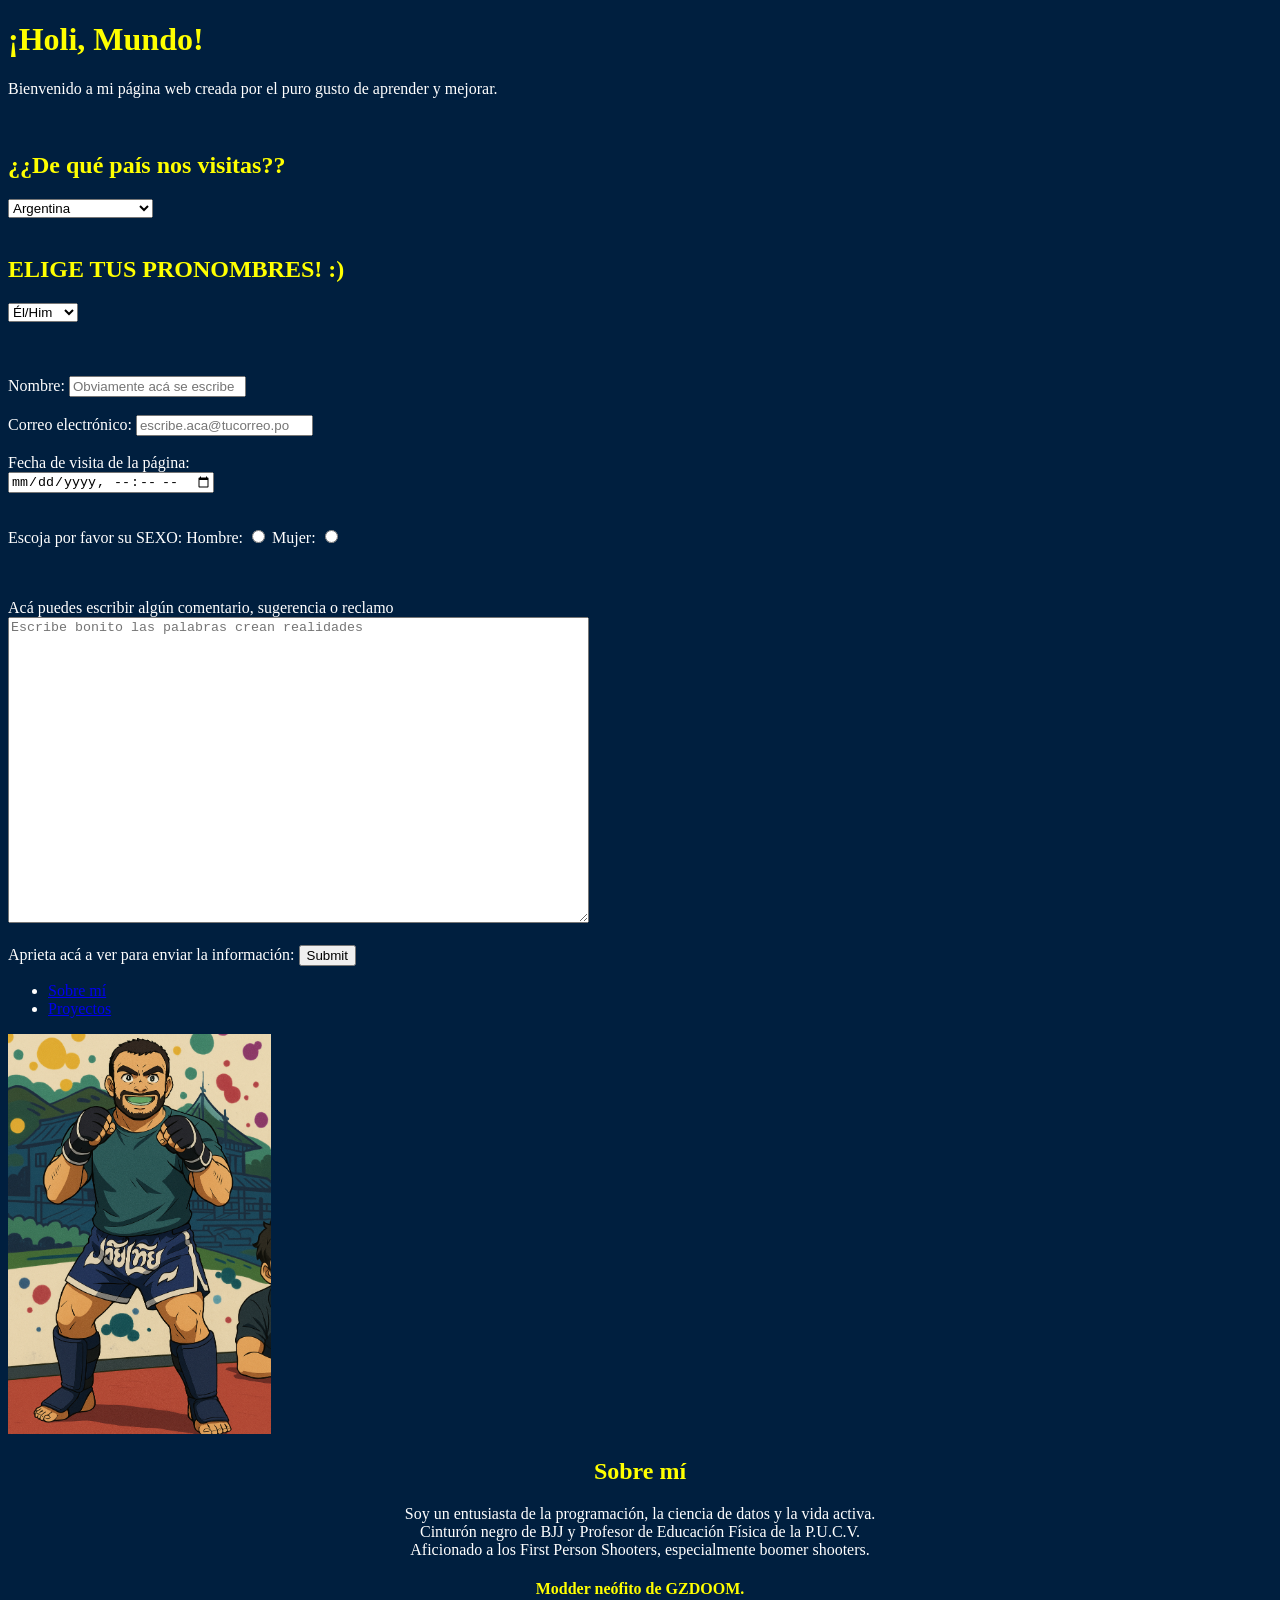
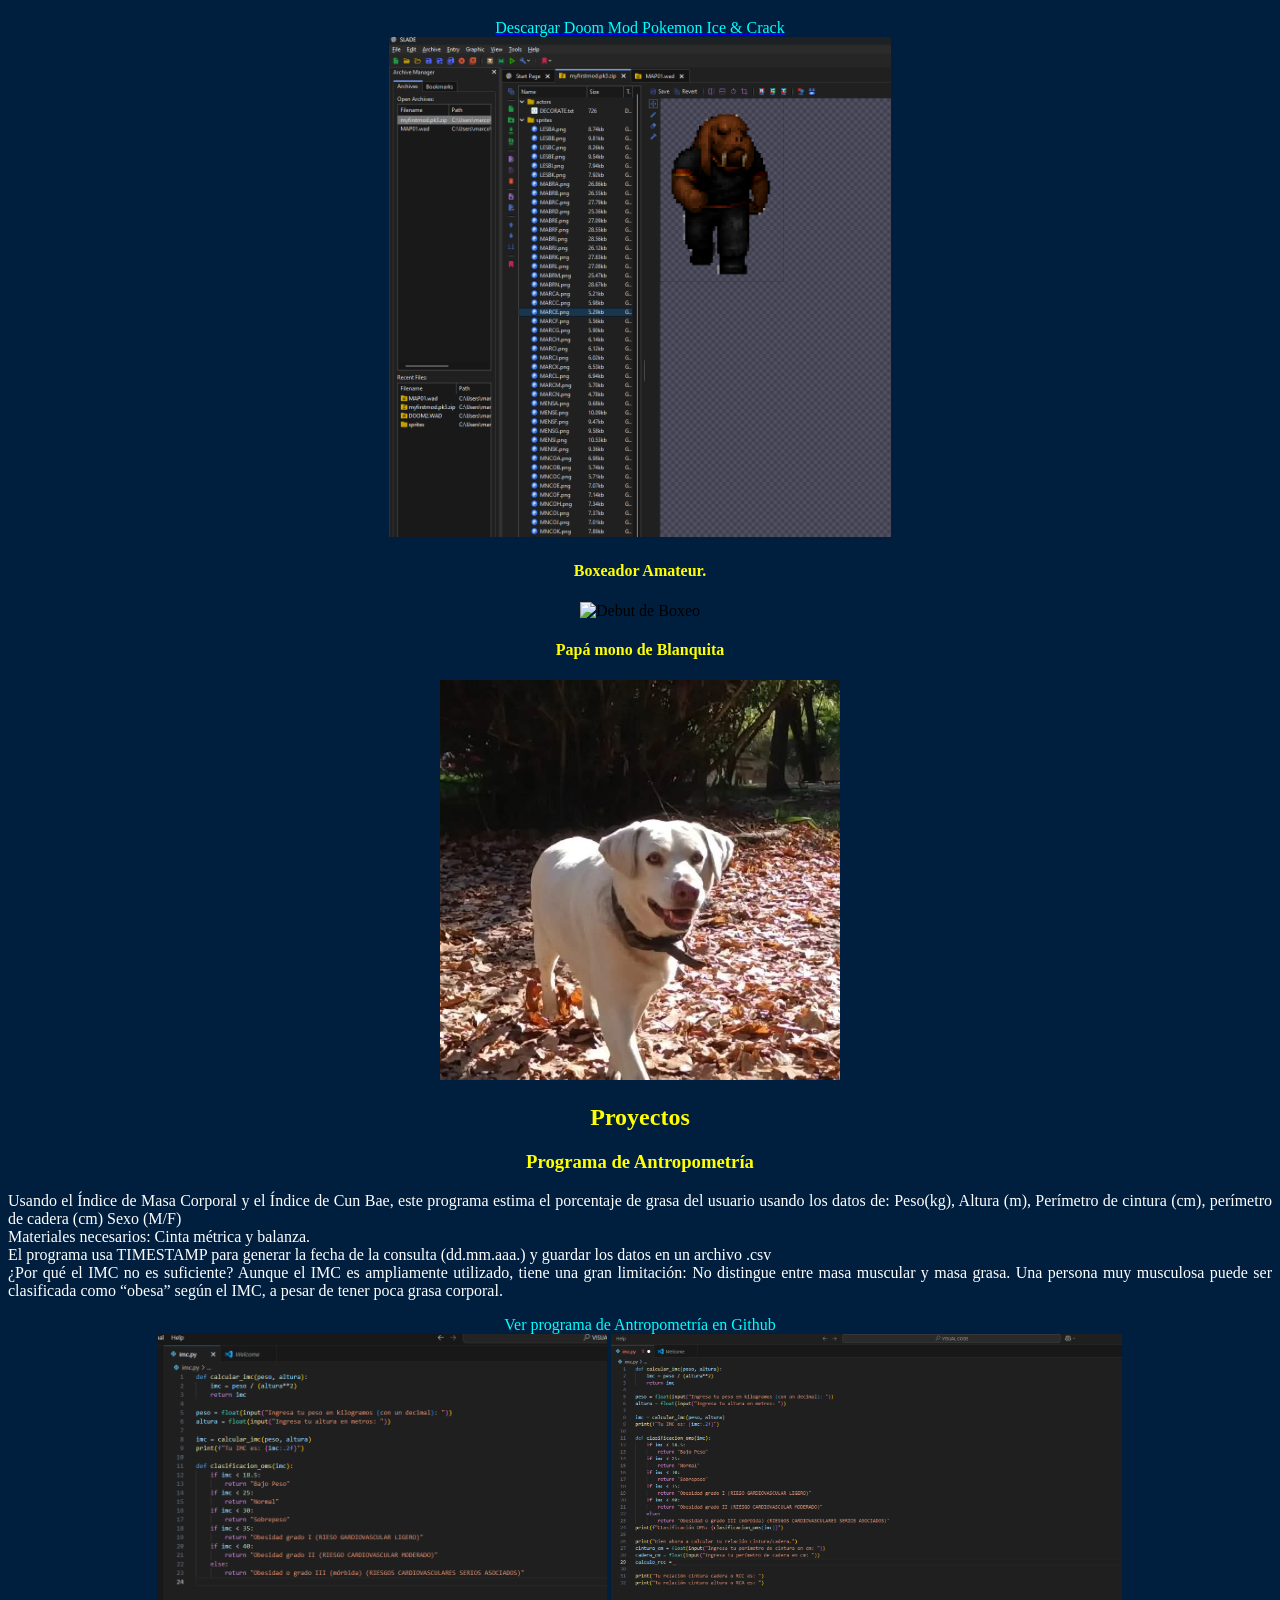
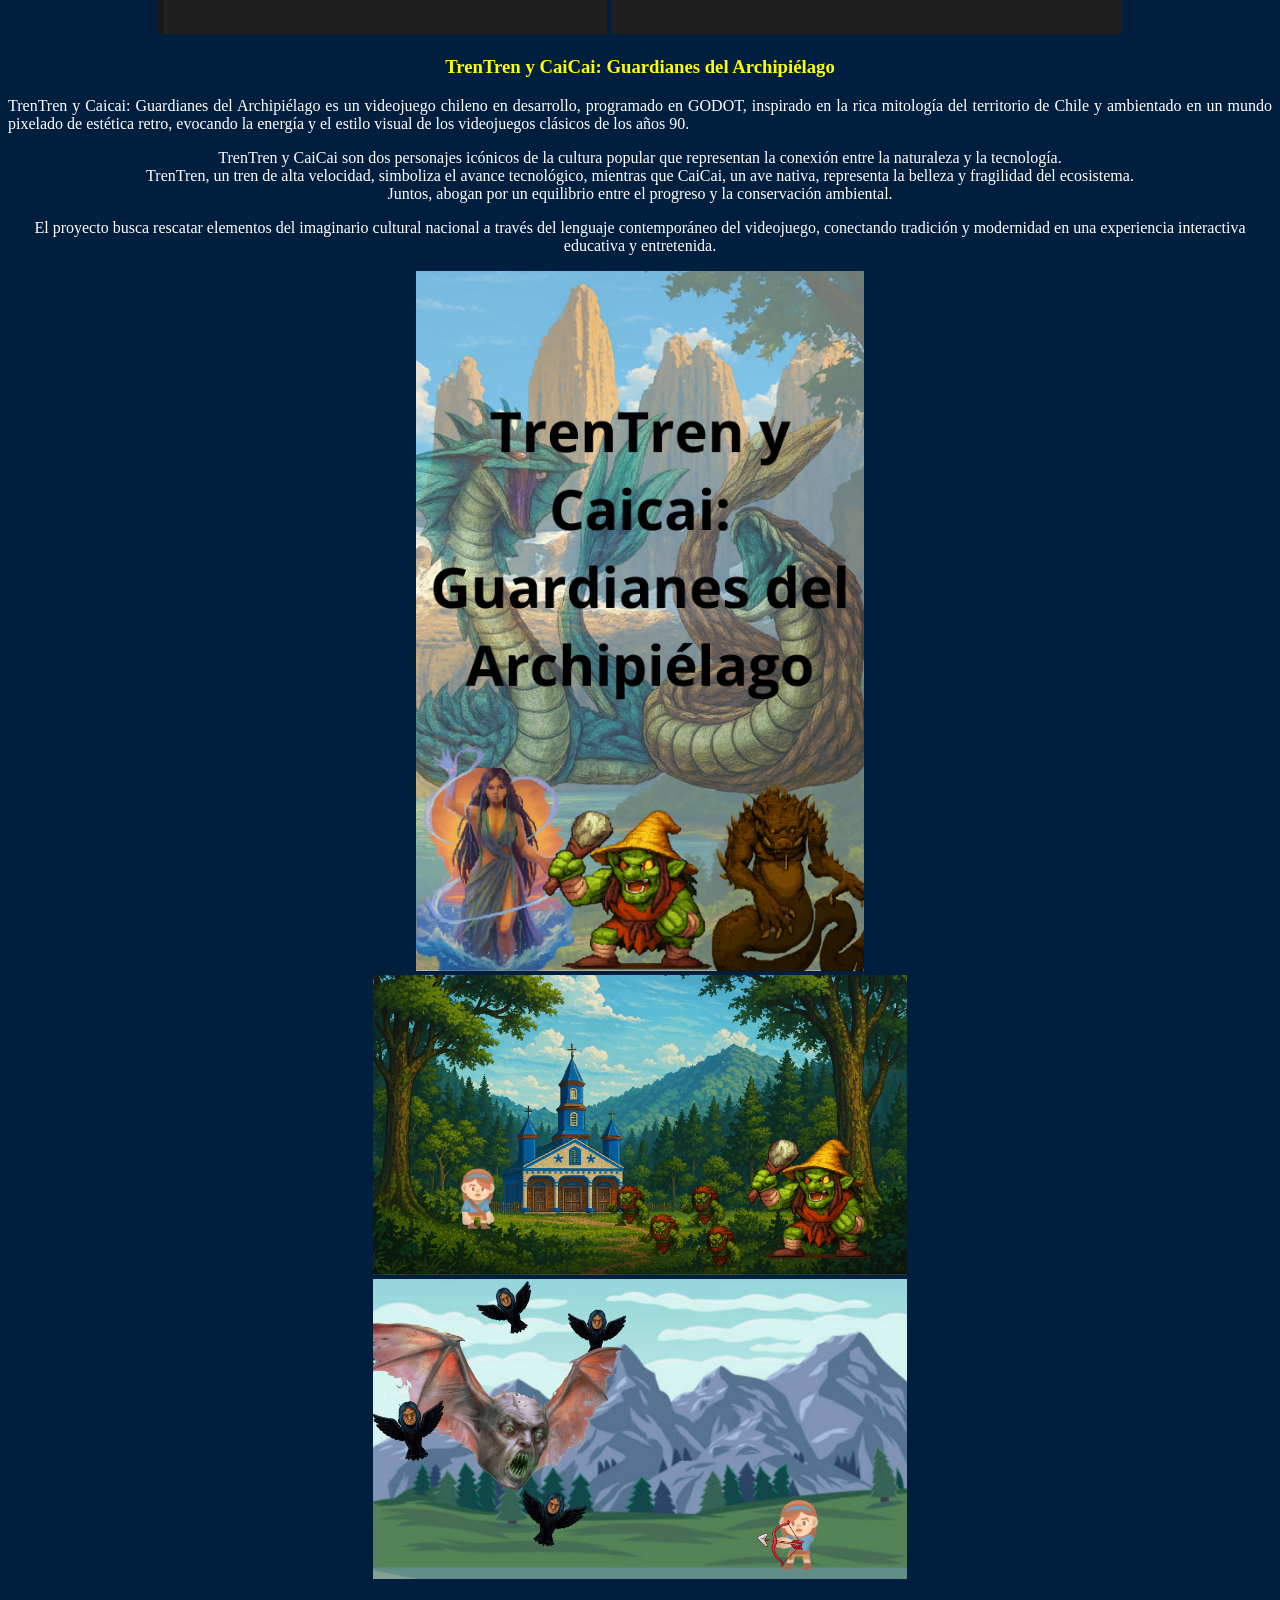
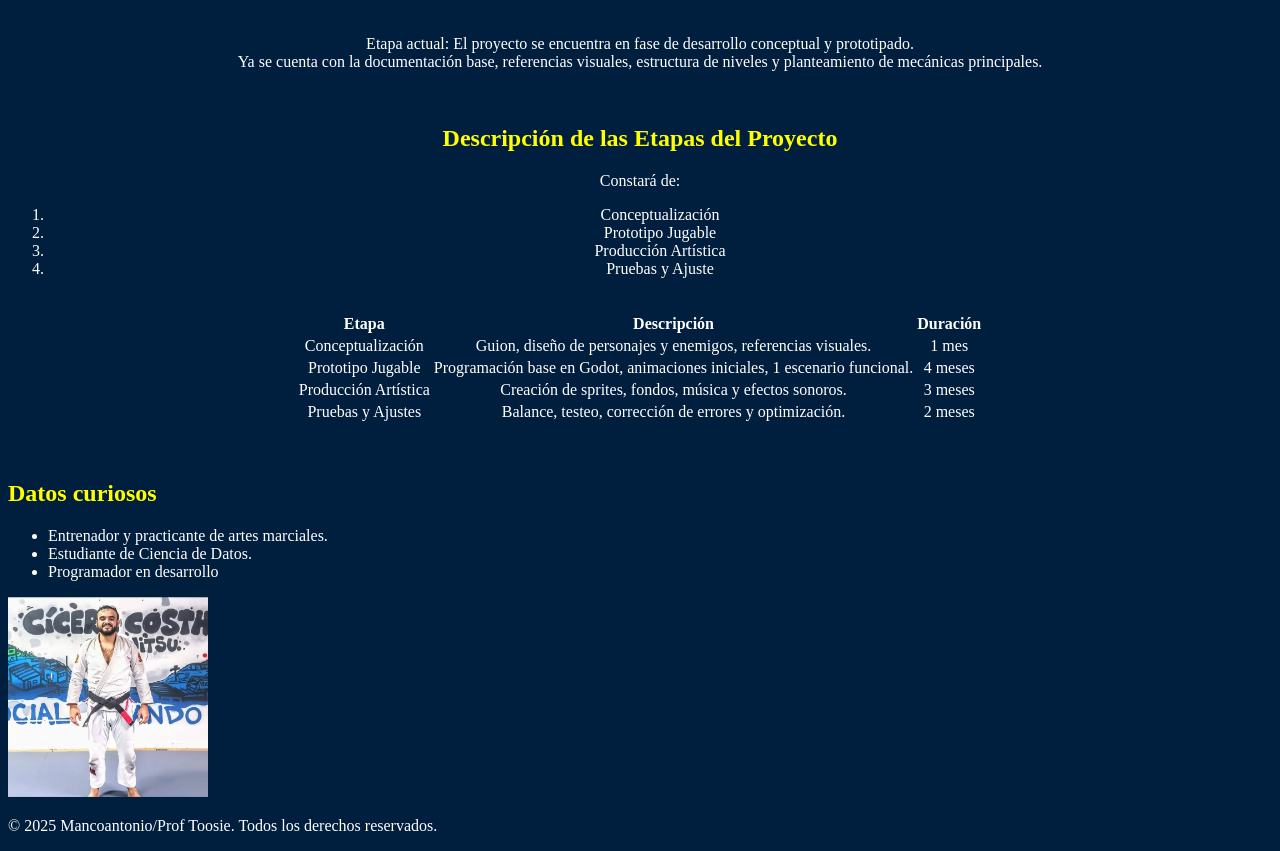
==== index.html @ 1c2aa200 "Update index.html" ====
<!DOCTYPE html>
<html lang="es">
   <head>
        <meta charset="UTF-8">
        <meta name="viewport" content="width=device-width, initial-scale=1.0">
        <title>Mi Página Web(E.O.)</title>
        <link rel="stylesheet" href="./style.css" />
   </head>
   <body>
      <header>
        <h1 text align; center>¡Holi, Mundo!</h1>
        <p>Bienvenido a mi página web creada por el puro gusto de aprender y mejorar.<br>
           </p><br>
         <h2>¿¿De qué país nos visitas??</h2>
      <select>
         <option value="Argentina">Argentina</option>
         <option value="Bolivia">Bolivia</option>
         <option value="Brazil">Brazil</option>
         <option value="Chile">Chile</option>
         <option value="Colombia">Colombia</option>
         <option value="Costa Rica">Costa Rica</option>
         <option value="Cuba">Cuba</option>
         <option value="Dominican Republic">Dominican Republic</option>
         <option value="Ecuador">Ecuador</option>
         <option value="El Salvador">El Salvador</option>
         <option value="Guatemala">Guatemala</option>
         <option value="Honduras">Honduras</option>
         <option value="Mexico">Mexico</option>
         <option value="Nicaragua">Nicaragua</option>
         <option value="Panama">Panama</option>
         <option value="Paraguay">Paraguay</option>
         <option value="Peru">Peru</option>
         <option value="Uruguay">Uruguay</option>
         <option value="Venezuela">Venezuela</option>
         <option value="Otro">Un país desarrollado</option>
      </select><br><br>
      <article>
      <h2>ELIGE TUS PRONOMBRES! :) </h2>
      <select>
         <option>Él/Him</option>
         <option>Ella/Her</option> 
      </select>
      </article>
<br><br><br>
         
        <form>
        <label for="nombre" >Nombre:</label>
        <input id="nombre" placeholder="Obviamente acá se escribe">
        <br><br>
        <label for="corero" >Correo electrónico:</label>
        <input id="corero" type="email" placeholder="escribe.aca@tucorreo.po">
        
        <br><br>
        <label for="nombre" >Fecha de visita de la página:<br></label>
        <input type="datetime-local" placeholder="Escribe aca po ahueonao">
        <br><br>
        <p>Escoja por favor su SEXO:
        <label for="nombre" >Hombre:
        <input type="radio" name="sexo" value="hombre"></label>
        <label for="nombre" >Mujer:
        <input type="radio" name="sexo" value="mujer" ></p></label>
        <br><br>
        Acá puedes escribir algún comentario, sugerencia o reclamo<br>
        <textarea id="comment" rows="20" cols="70" placeholder="Escribe bonito las palabras crean realidades" ></textarea>
        <br><br>
        <label for="boton" >Aprieta acá a ver para enviar la información:</label>
        <input type="Submit" id="boton">
    </form>
              <nav>
        <ul>
          <li><a href="#about">Sobre mí</a></li>
          <li><a href="#projects">Proyectos</a></li>
        </ul>
      </nav>
        <img src="img/manco_gibli.png" height="400" alt="Foto de Perfil" />
           
        
        
   </header>
   <main>
      <section id="about" style=text-align:center>
        <h2>Sobre mí</h2>
        <p>Soy un entusiasta de la programación, la ciencia de datos y la vida activa.<br>
        Cinturón negro de BJJ y Profesor de Educación Física de la P.U.C.V.<br>
        Aficionado a los First Person Shooters, especialmente boomer shooters.<br>
        </p>
        <h4>Modder neófito de GZDOOM.</h4>

         <a target="_blank" href="https://www.moddb.com/games/doom-ii/downloads/pokemon-ice#downloadsform"> <span style="color:aqua"> Descargar Doom Mod Pokemon Ice & Crack </span></a><br>

        <img src="img/DOOM MOD.png" height="500" alt="Mod de Doom" />

        <h4>Boxeador Amateur.</h4>

        <img src="img/debut_box.jpg" height="600" alt="Debut de Boxeo" />
        
       <h4> Papá mono de Blanquita </h4>
        <img src="img/Blanquita.jpg" height="400" alt="Blanquita" />

      </section>
      <section id="projects" style=text-align:center>
         <h2>Proyectos</h2>

         <article>
            <h3>Programa de Antropometría</h3>
            <p style=text-align:justify>Usando el Índice de Masa Corporal y el Índice de Cun Bae, este programa estima el porcentaje de grasa del usuario usando los datos de:
            Peso(kg), Altura (m), Perímetro de cintura (cm), perímetro de cadera (cm) Sexo (M/F) <br>
            Materiales necesarios: Cinta métrica y balanza.<br>
            El programa usa TIMESTAMP para generar la fecha de la consulta (dd.mm.aaa.) y guardar los datos en un archivo .csv<br>
            ¿Por qué el IMC no es suficiente? 
            Aunque el IMC es ampliamente utilizado, tiene una gran limitación: No distingue entre masa muscular y masa grasa.
            Una persona muy musculosa puede ser clasificada como “obesa” según el IMC, a pesar de tener poca grasa corporal.</p>

            <a target="_blank" href="https://github.com/Mancoantonio/ANTROPOMETRICS"> <span style="color:aqua"> Ver programa de Antropometría en Github </span></a><br>

         <img src="img/imc1.png" height="300" alt="imc1" />
         <img src="img/imc2.png" height="300" alt="imc2" />
            
         </article>

         <article>
            <h3 style= text-align:center>TrenTren y CaiCai: Guardianes del Archipiélago</h3>
            <p style= text-align:justify>TrenTren y Caicai: Guardianes del Archipiélago es un videojuego chileno en desarrollo, programado en GODOT,  
                inspirado en la rica mitología del territorio de Chile y ambientado en un mundo pixelado de estética retro, evocando la energía y el estilo visual de los videojuegos clásicos de los años 90.</p>
            <p>TrenTren y CaiCai son dos personajes icónicos de la cultura popular que representan la conexión entre la naturaleza y la tecnología. <br>
            TrenTren, un tren de alta velocidad, simboliza el avance tecnológico, mientras que CaiCai, un ave nativa, representa la belleza y fragilidad del ecosistema.<br>
            Juntos, abogan por un equilibrio entre el progreso y la conservación ambiental.</p>
            <p>El proyecto busca rescatar elementos del imaginario cultural nacional a través del lenguaje contemporáneo del videojuego, 
            conectando tradición y modernidad en una experiencia interactiva educativa y entretenida.<br></p>

            <img src="img/portada.png" height="700" alt="CaiCai y TrenTren" /><br>
            <img src="img/MUNDOTRAUCO.png" height="300" alt="Trauco" /><br>
            <img src="img/MUNDOTUETUE.png" height="300" alt="TueTue" /><br>
         </article>
         <br><br>
         <p> Etapa actual:
El proyecto se encuentra en fase de desarrollo conceptual y prototipado.<br>Ya se cuenta con la documentación base, referencias visuales, estructura de niveles y planteamiento de mecánicas principales.
 </p>
 <br>

         <h1 style=text-align:center>Descripción de las Etapas del Proyecto</h1>
                <p>Constará de:</p>
        <ol>
            <li>Conceptualización
            <li>Prototipo Jugable
            <li>Producción Artística
            <li>Pruebas y Ajuste

            </li>

        </ol>
        <br>
        </article>
        <table style="margin: 0 auto;">
            <thead>
                <th>Etapa</th>
                <th>Descripción</th>
                <th>Duración</th>
            </thead>
            <tbody>
                <tr>
                    <td>Conceptualización</td>
                    <td>Guion, diseño de personajes y enemigos, referencias visuales.</td>
                    <td>1 mes</td>
                </tr><tr>
                    <td>Prototipo Jugable</td>
                    <td>Programación base en Godot, animaciones iniciales, 1 escenario funcional.</td>
                    <td>4 meses</td>
                </tr><tr>
                    <td>Producción Artística</td>
                    <td>Creación de sprites, fondos, música y efectos sonoros.</td>
                    <td>3 meses</td>
                </tr><tr>
                    <td>Pruebas y Ajustes</td>
                    <td>Balance, testeo, corrección de errores y optimización.</td>
                    <td>2 meses</td>
                </tr>
            </tbody>
        </table>
        </article>
<br><br>
      </section>
      
      <aside>
        <h2>Datos curiosos</h2>
        <ul>
          <li>Entrenador y practicante de artes marciales.</li>
          <li>Estudiante de Ciencia de Datos.</li>
          <li>Programador en desarrollo</li>
        </ul>
      </aside>
      
   </main>
      
      <footer>
         <img src="img/faixapreta.jpg" height="200" alt="Preta" />
      <p>© 2025 Mancoantonio/Prof Toosie. Todos los derechos reservados.</p>
   </body>
</html>
---- style.css ----
html {
    background-color: #001f3f;
}

p {
    color: white;
}

h1, h2, h3, h4 {
    color: yellow;
}

form, label, input, table, ol, li {
    color: white;
}
form input {
    color: black;
}
aside {
    color: white;
}
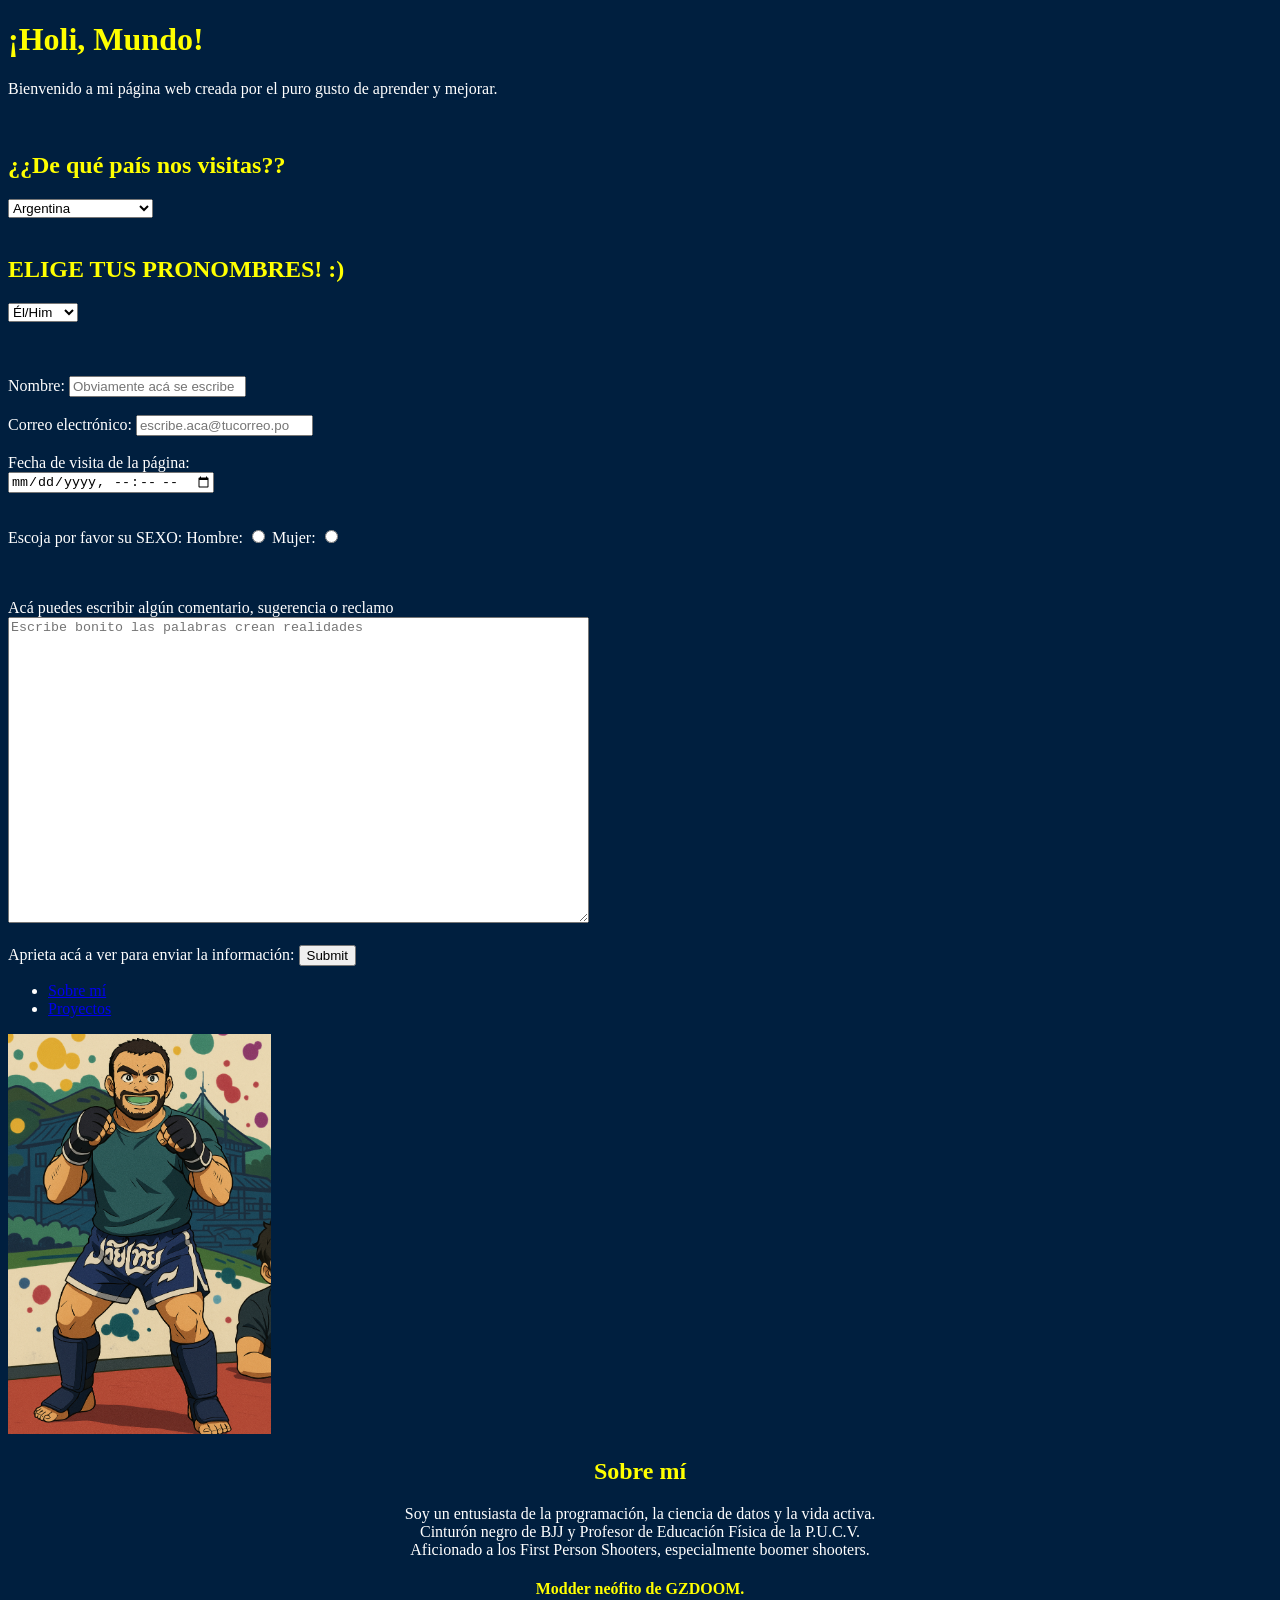
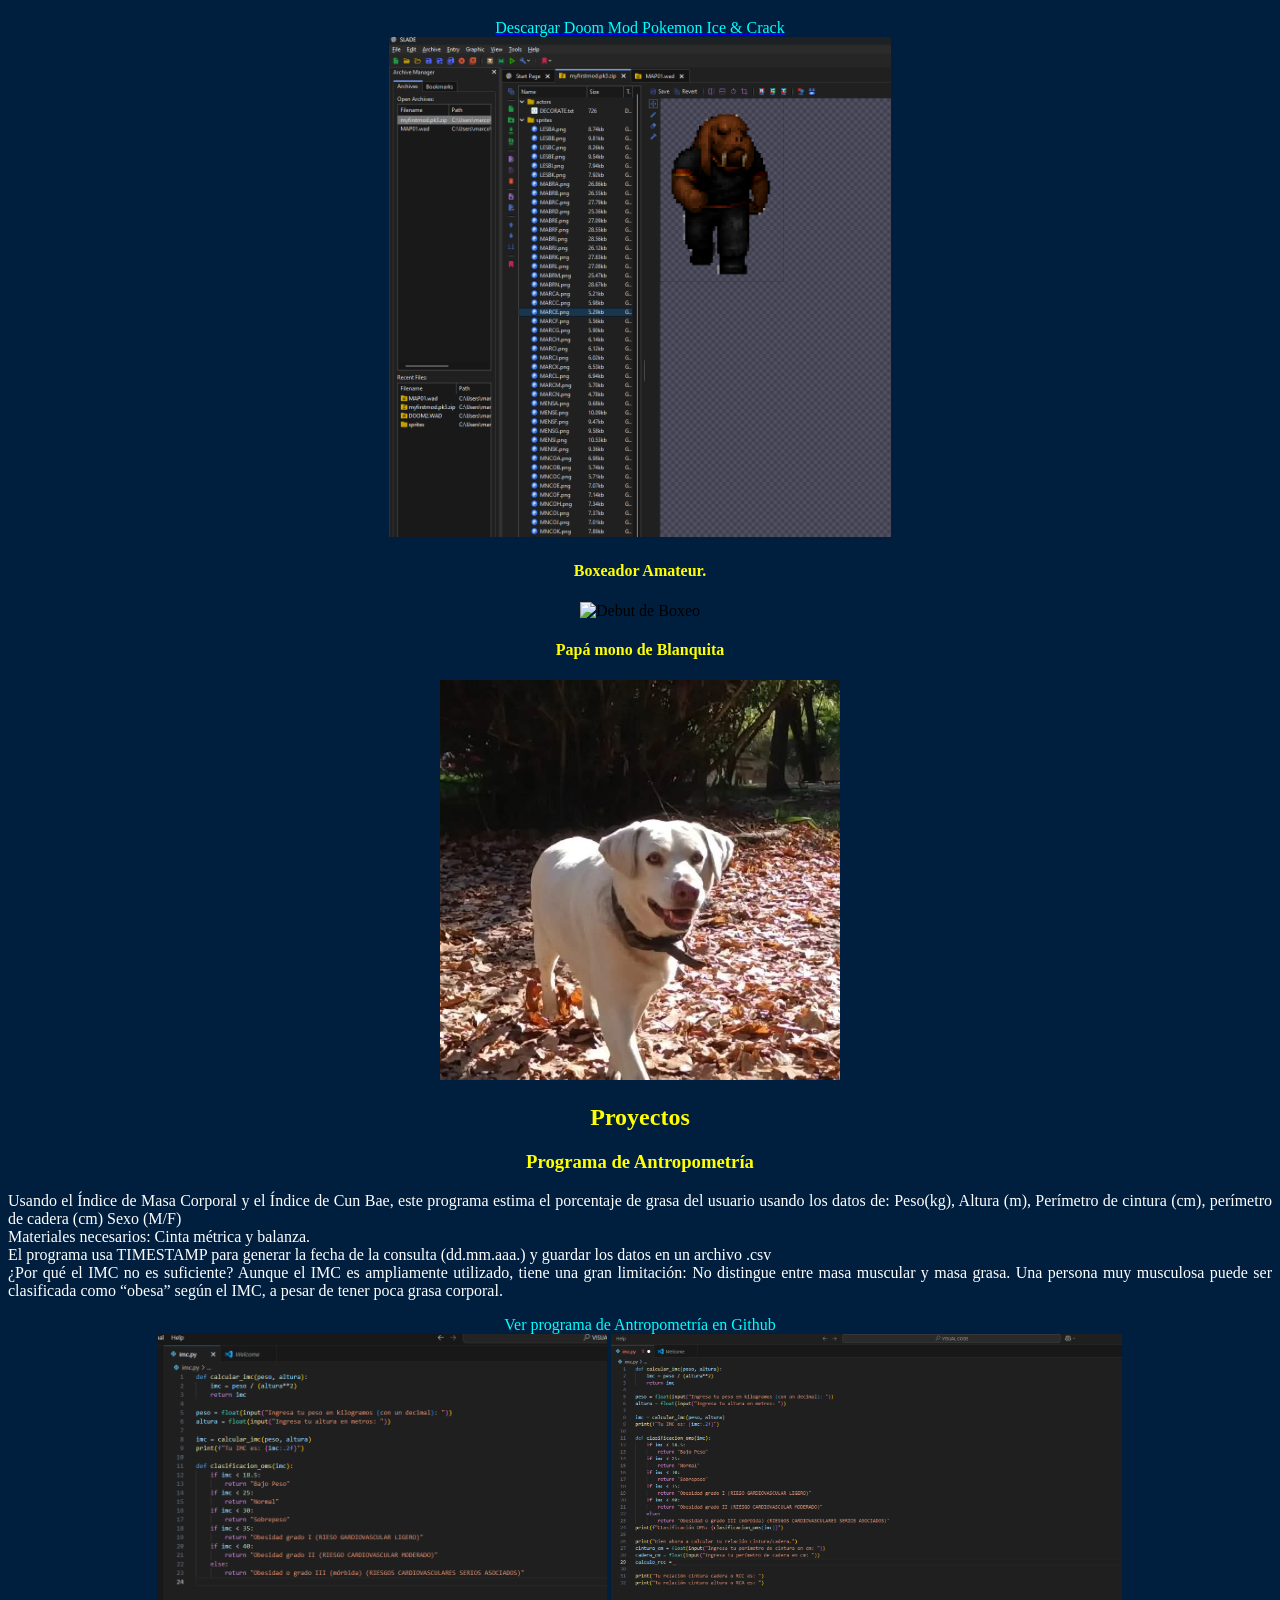
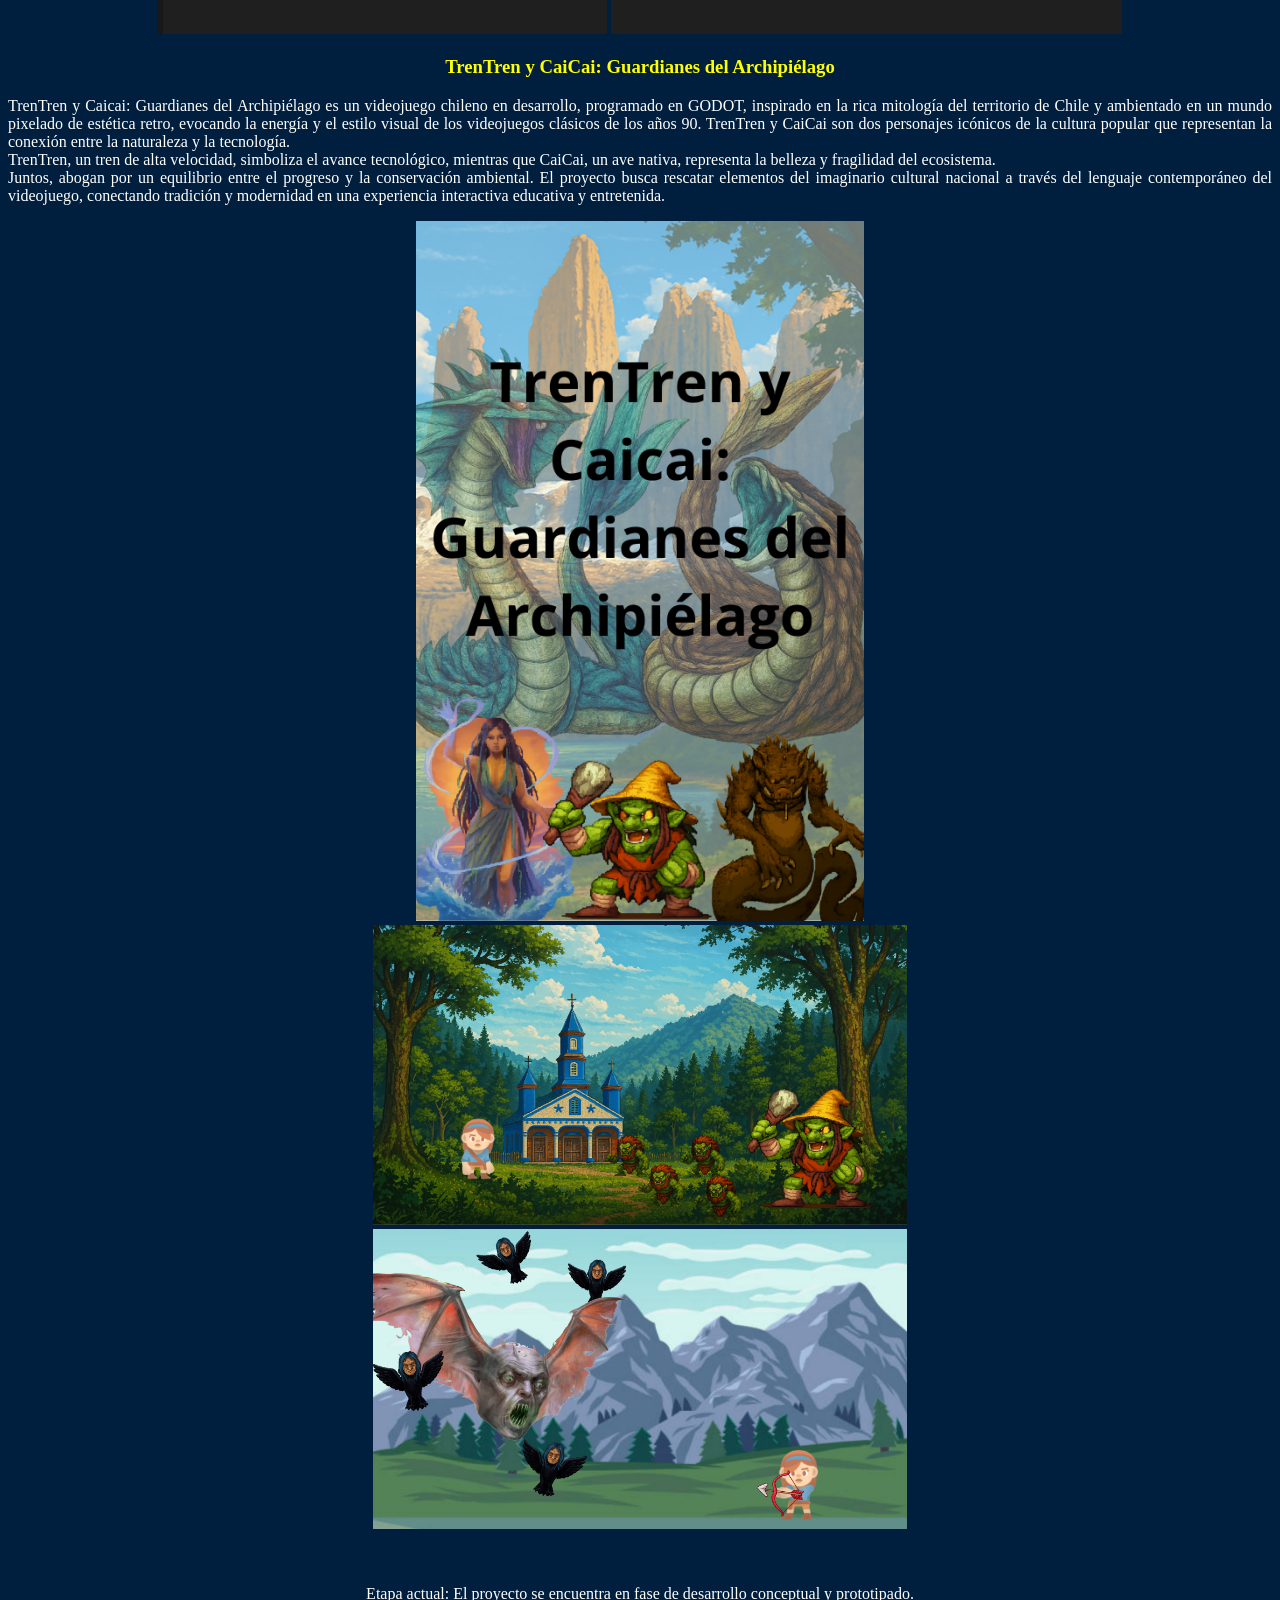
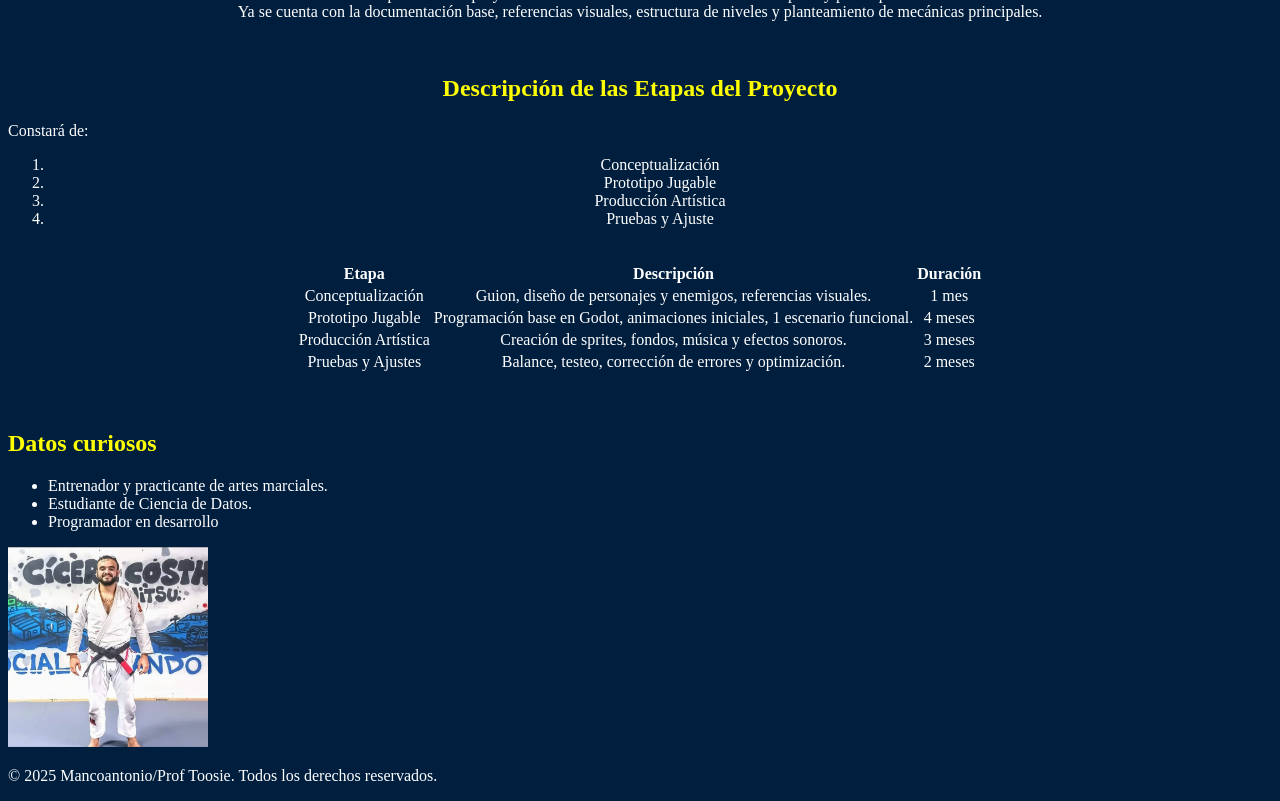
==== commit d0e71e8c: "Update index.html" ====
--- a/index.html
+++ b/index.html
@@ -8,8 +8,8 @@
    </head>
    <body>
       <header>
-        <h1 text align; center>¡Holi, Mundo!</h1>
-        <p>Bienvenido a mi página web creada por el puro gusto de aprender y mejorar.<br>
+        <h1 text align: center>¡Holi, Mundo!</h1>
+        <p text align: center>Bienvenido a mi página web creada por el puro gusto de aprender y mejorar.<br>
            </p><br>
          <h2>¿¿De qué país nos visitas??</h2>
       <select>
@@ -120,12 +120,12 @@
 
          <article>
             <h3 style= text-align:center>TrenTren y CaiCai: Guardianes del Archipiélago</h3>
-            <p style= text-align:justify>TrenTren y Caicai: Guardianes del Archipiélago es un videojuego chileno en desarrollo, programado en GODOT,  
-                inspirado en la rica mitología del territorio de Chile y ambientado en un mundo pixelado de estética retro, evocando la energía y el estilo visual de los videojuegos clásicos de los años 90.</p>
-            <p>TrenTren y CaiCai son dos personajes icónicos de la cultura popular que representan la conexión entre la naturaleza y la tecnología. <br>
+            <p  style= text-align:justify>TrenTren y Caicai: Guardianes del Archipiélago es un videojuego chileno en desarrollo, programado en GODOT,  
+                inspirado en la rica mitología del territorio de Chile y ambientado en un mundo pixelado de estética retro, evocando la energía y el estilo visual de los videojuegos clásicos de los años 90.
+            TrenTren y CaiCai son dos personajes icónicos de la cultura popular que representan la conexión entre la naturaleza y la tecnología. <br>
             TrenTren, un tren de alta velocidad, simboliza el avance tecnológico, mientras que CaiCai, un ave nativa, representa la belleza y fragilidad del ecosistema.<br>
-            Juntos, abogan por un equilibrio entre el progreso y la conservación ambiental.</p>
-            <p>El proyecto busca rescatar elementos del imaginario cultural nacional a través del lenguaje contemporáneo del videojuego, 
+            Juntos, abogan por un equilibrio entre el progreso y la conservación ambiental.
+            El proyecto busca rescatar elementos del imaginario cultural nacional a través del lenguaje contemporáneo del videojuego, 
             conectando tradición y modernidad en una experiencia interactiva educativa y entretenida.<br></p>
 
             <img src="img/portada.png" height="700" alt="CaiCai y TrenTren" /><br>
@@ -139,13 +139,13 @@
  <br>
 
          <h1 style=text-align:center>Descripción de las Etapas del Proyecto</h1>
-                <p>Constará de:</p>
+                <p style=text-align:left>Constará de:
         <ol>
             <li>Conceptualización
             <li>Prototipo Jugable
             <li>Producción Artística
             <li>Pruebas y Ajuste
-
+</p>
             </li>
 
         </ol>
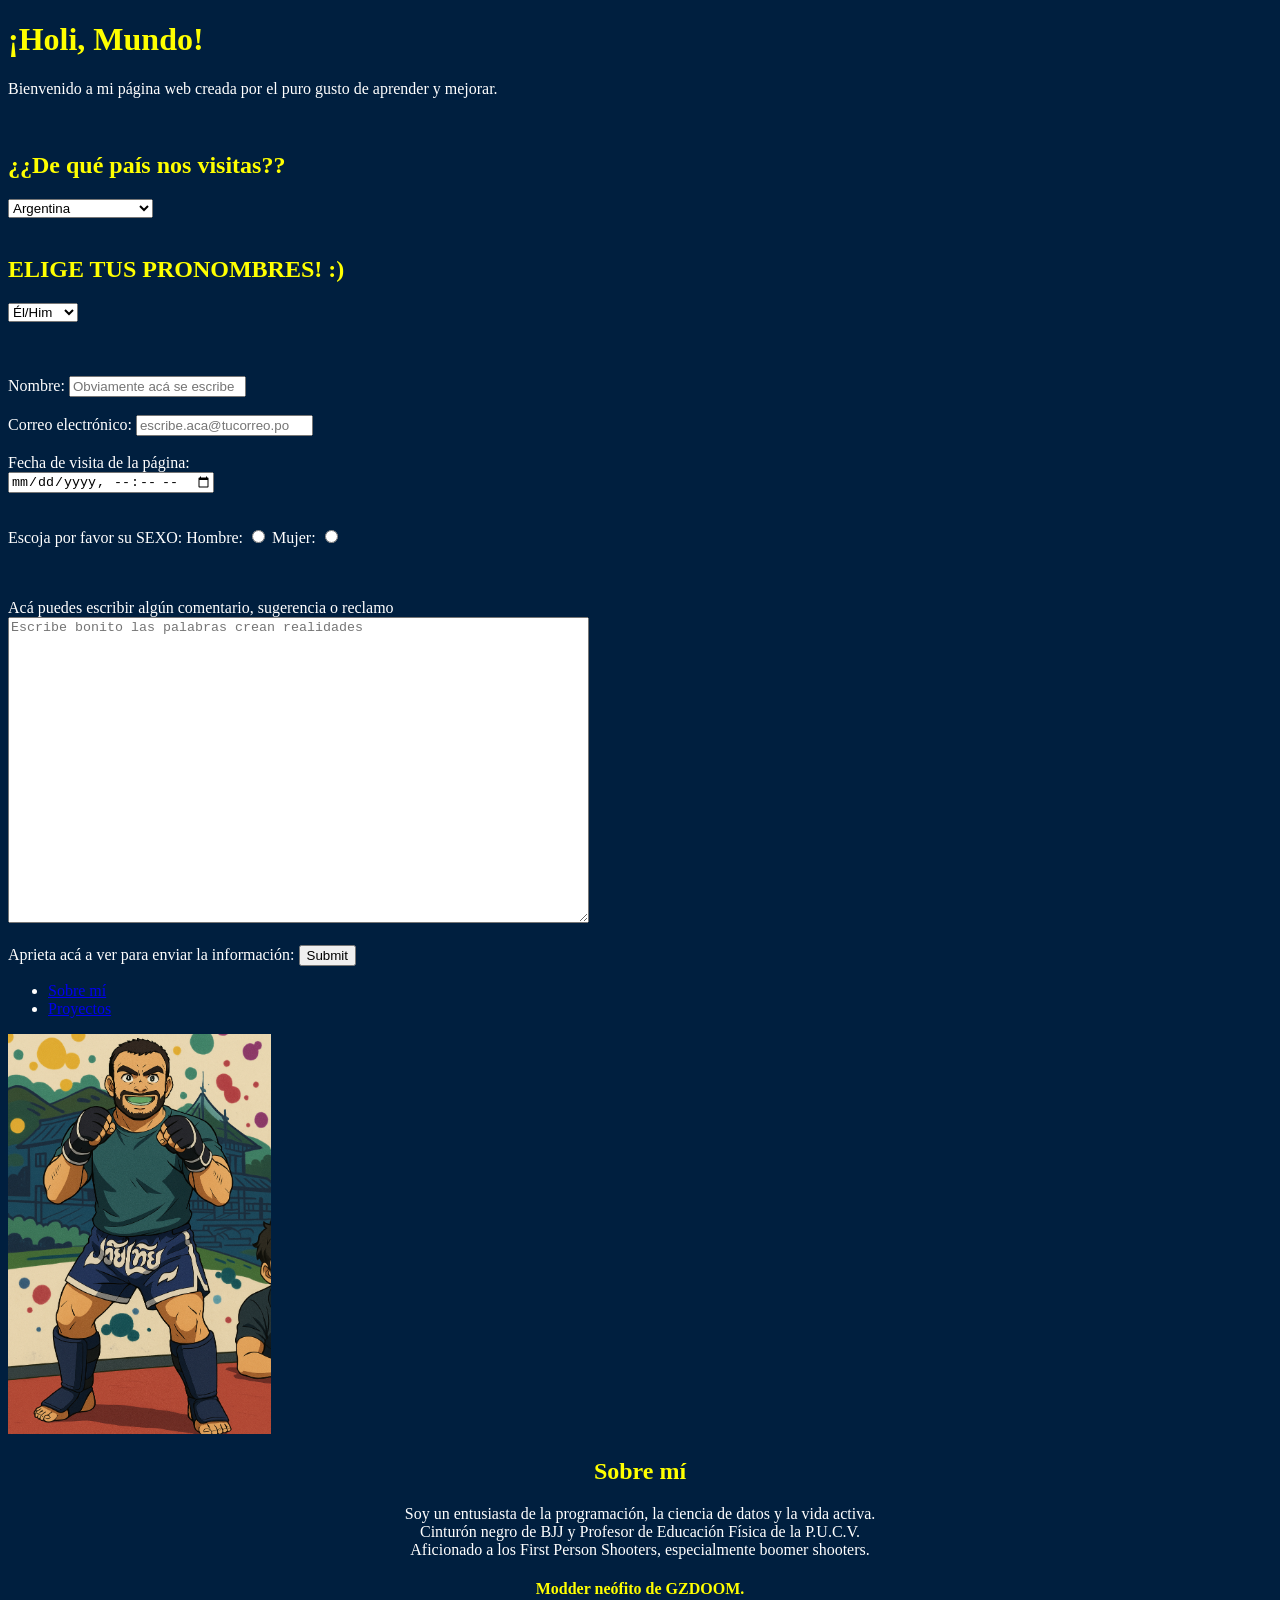
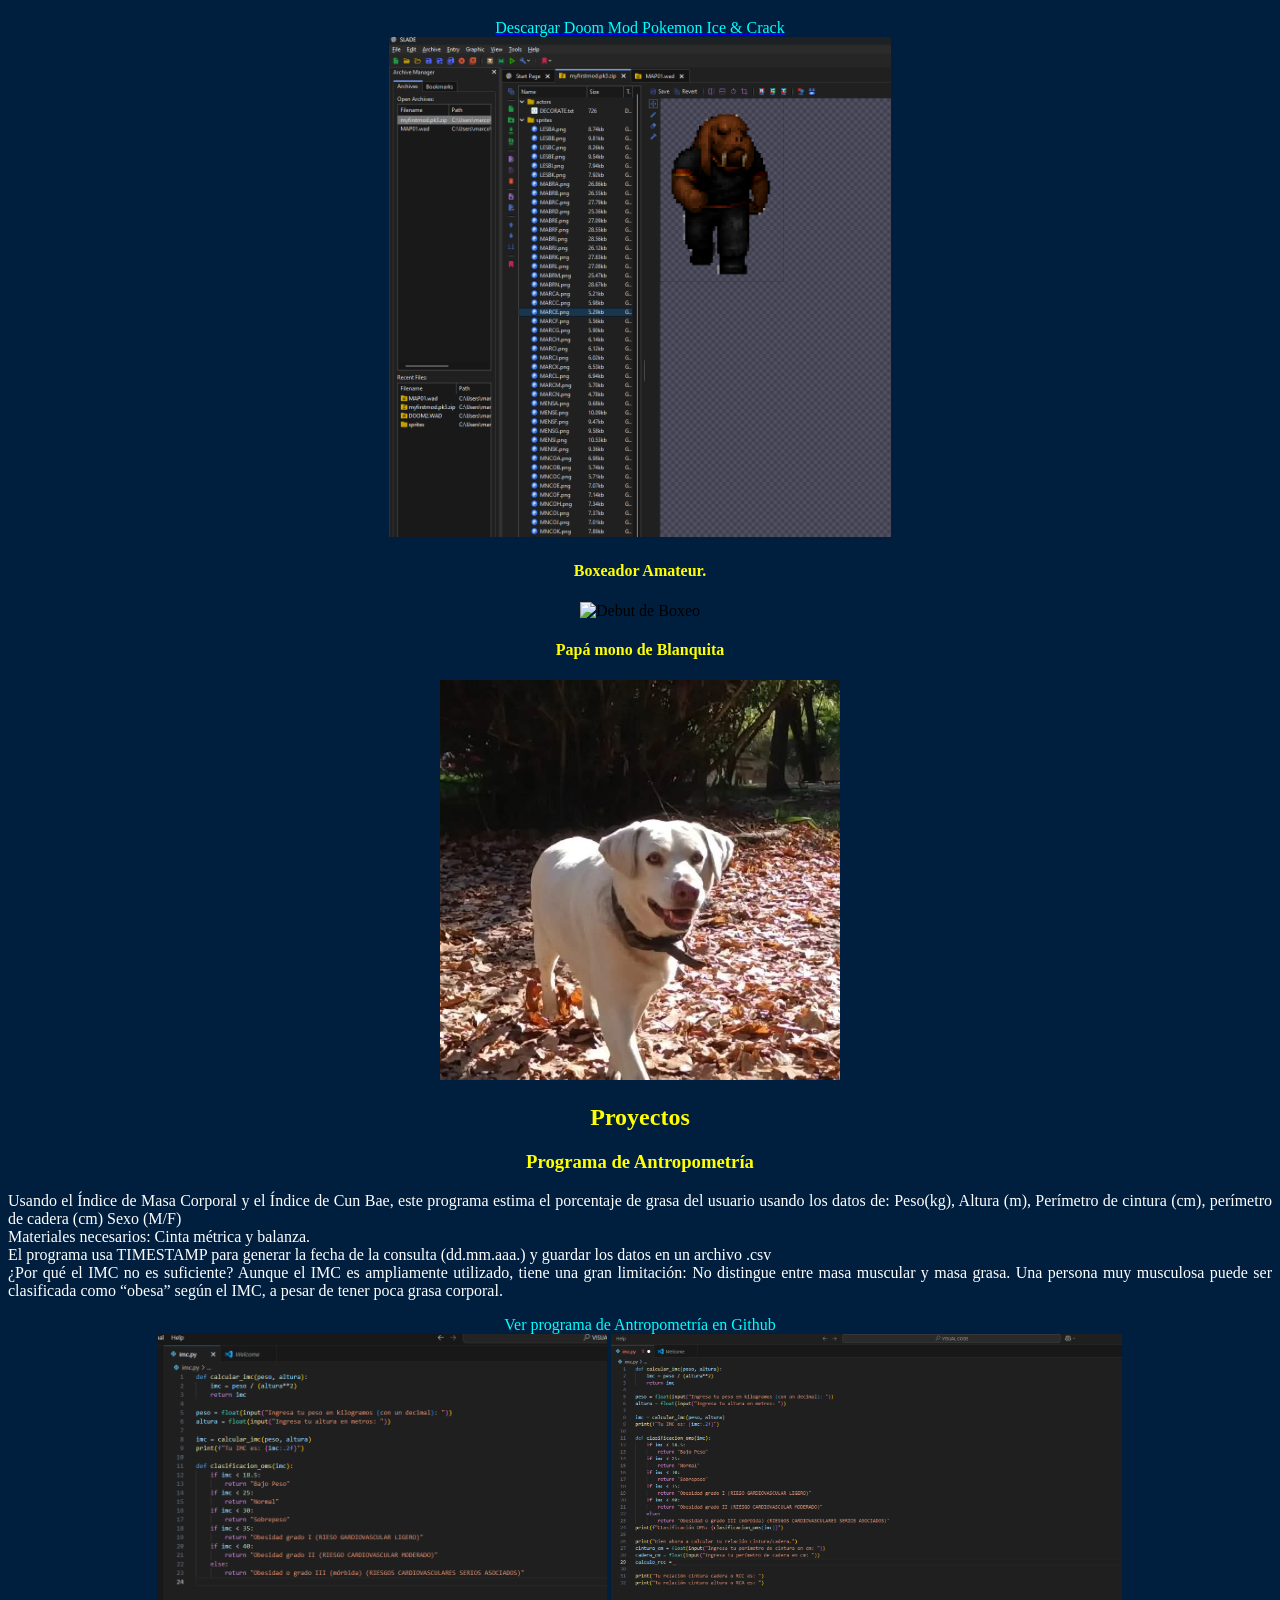
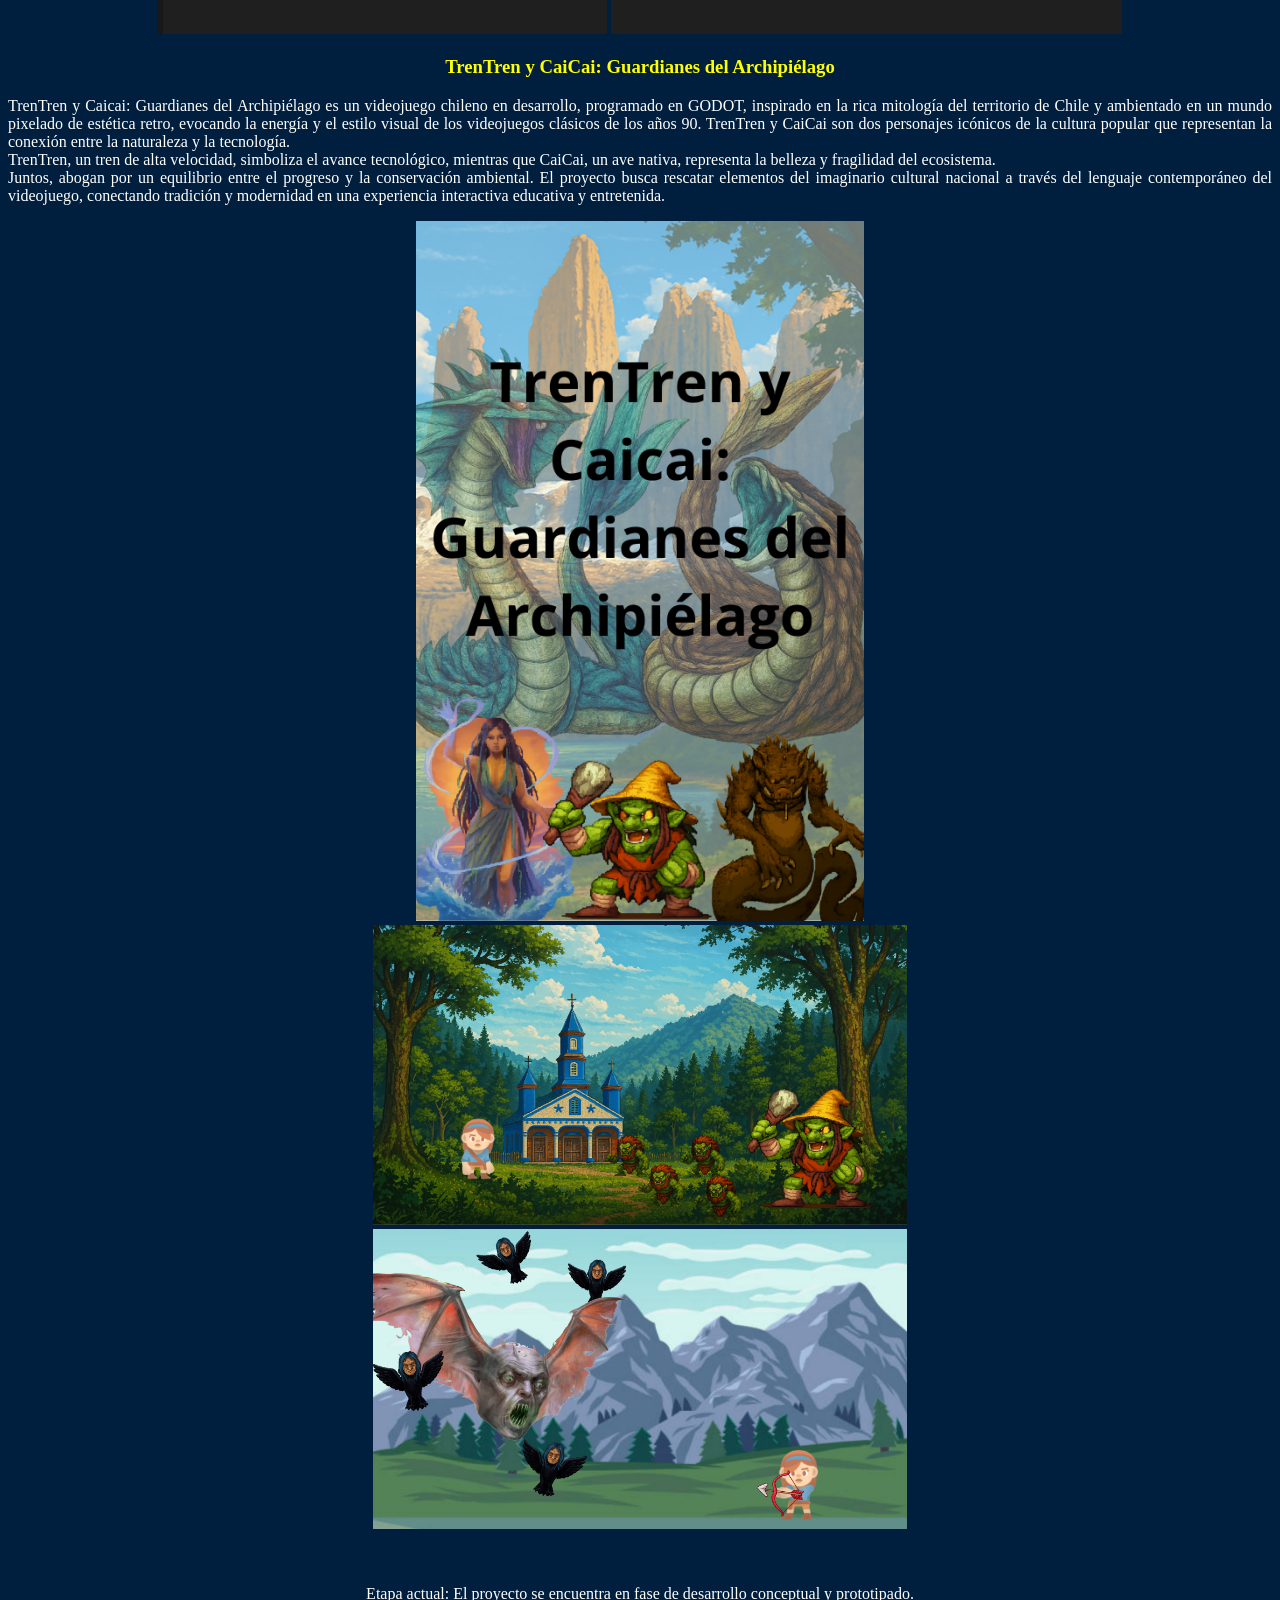
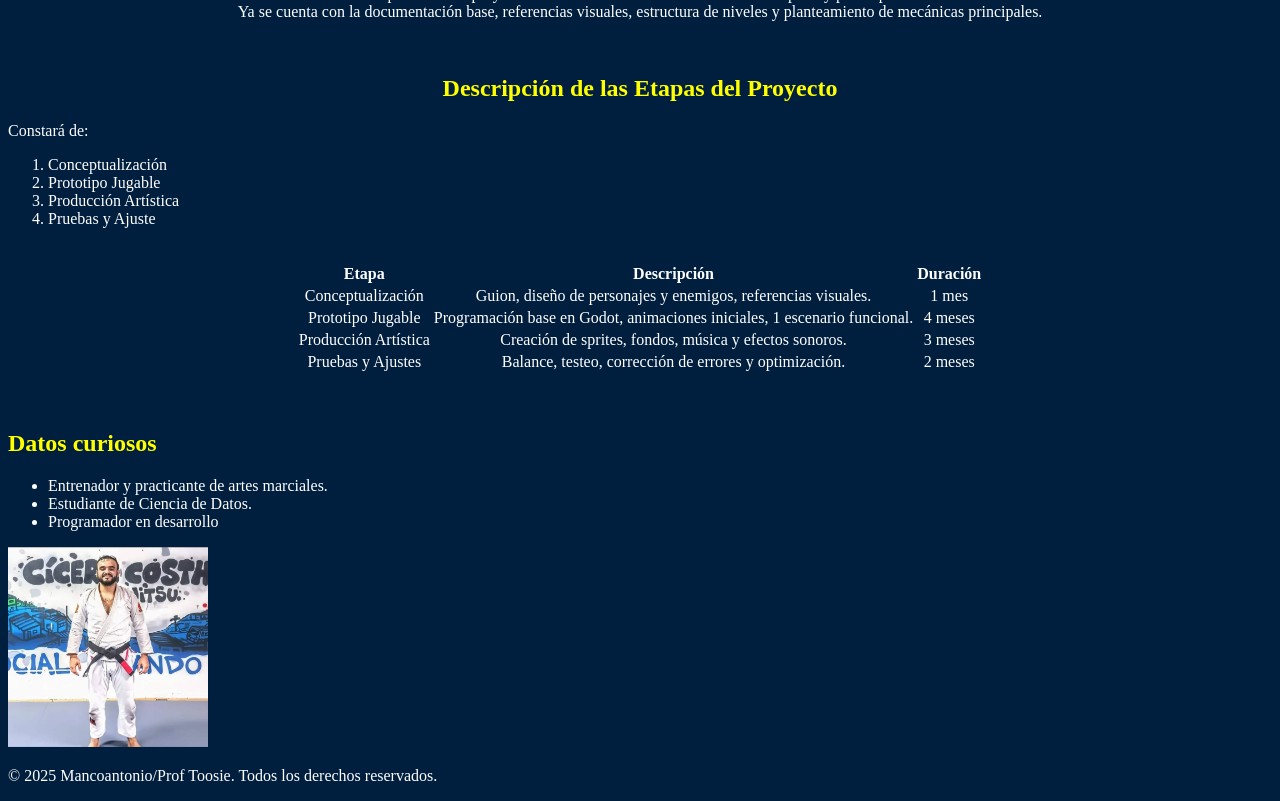
==== commit 75107775: "Update index.html" ====
--- a/index.html
+++ b/index.html
@@ -8,8 +8,8 @@
    </head>
    <body>
       <header>
-        <h1 text align: center>¡Holi, Mundo!</h1>
-        <p text align: center>Bienvenido a mi página web creada por el puro gusto de aprender y mejorar.<br>
+        <h1 text align:center>¡Holi, Mundo!</h1>
+        <p text align:center>Bienvenido a mi página web creada por el puro gusto de aprender y mejorar.<br>
            </p><br>
          <h2>¿¿De qué país nos visitas??</h2>
       <select>
@@ -140,7 +140,7 @@
 
          <h1 style=text-align:center>Descripción de las Etapas del Proyecto</h1>
                 <p style=text-align:left>Constará de:
-        <ol>
+        <ol style=text-align:left>
             <li>Conceptualización
             <li>Prototipo Jugable
             <li>Producción Artística
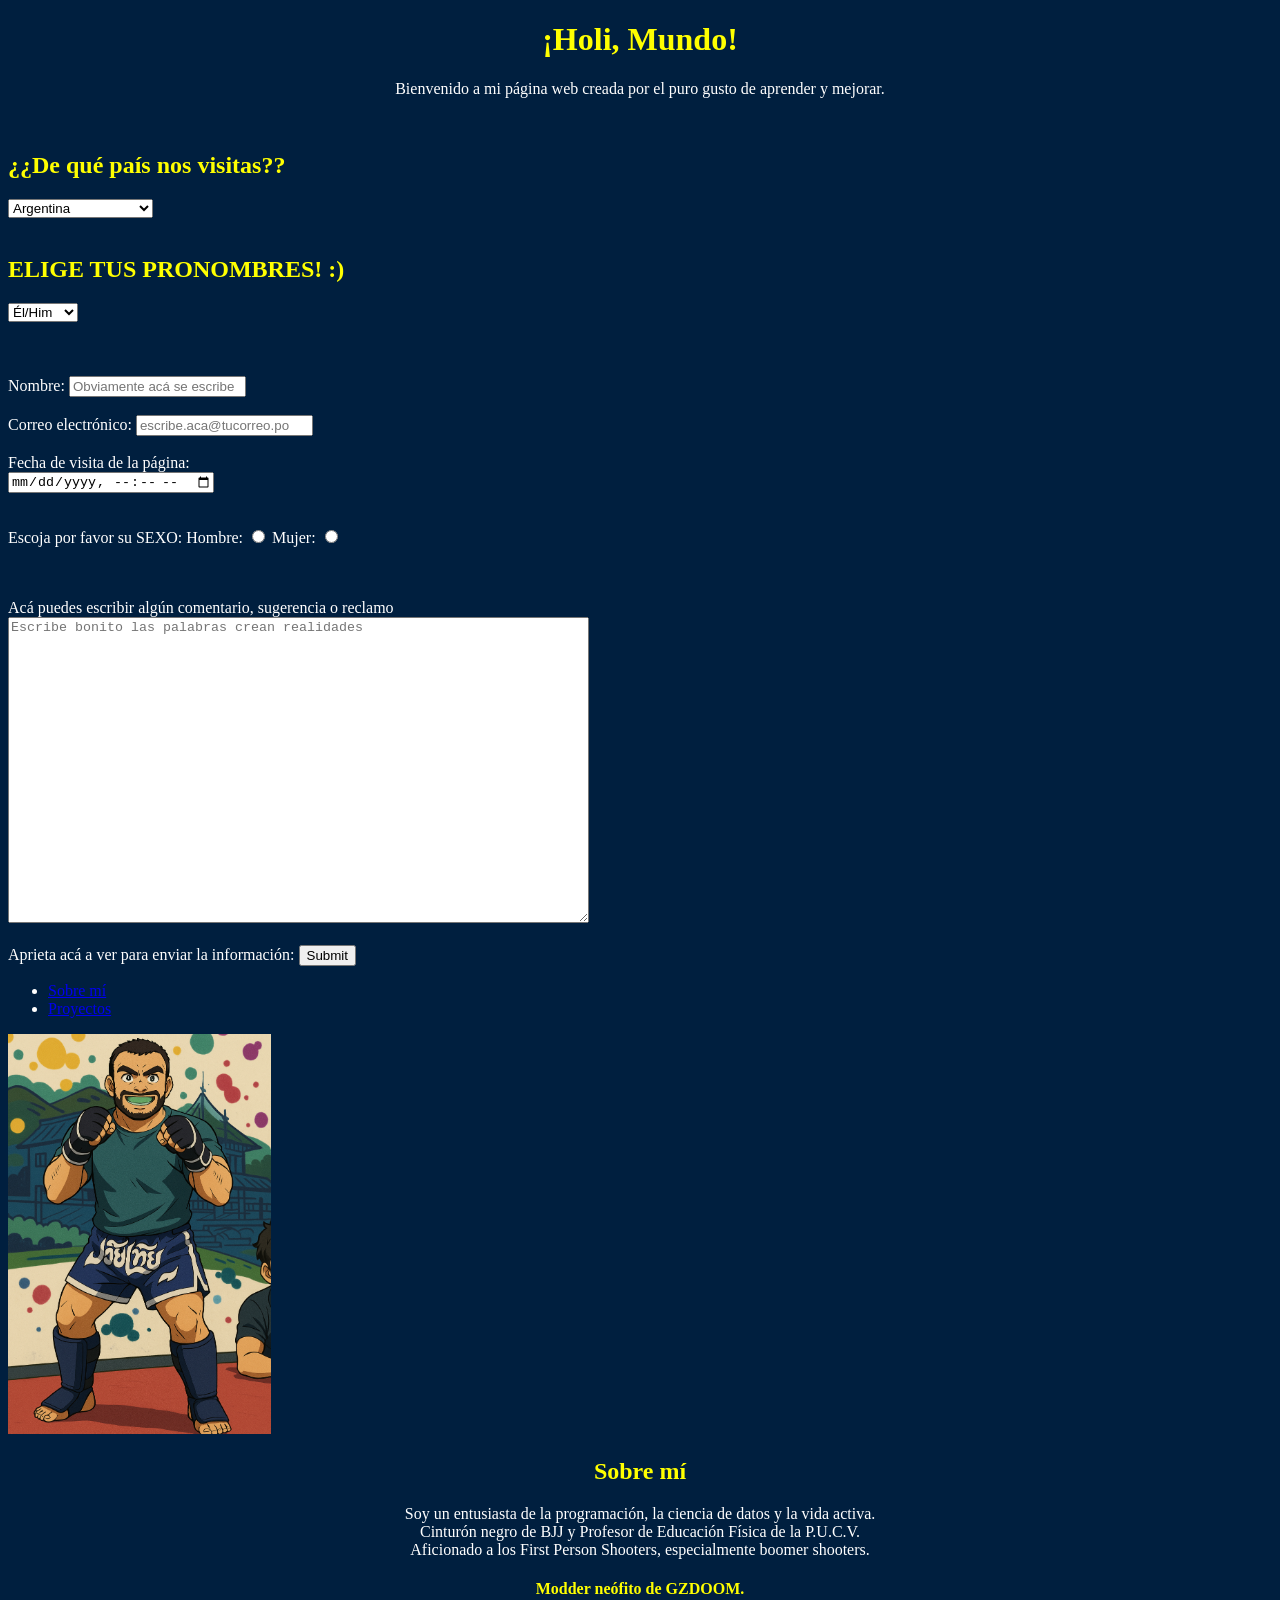
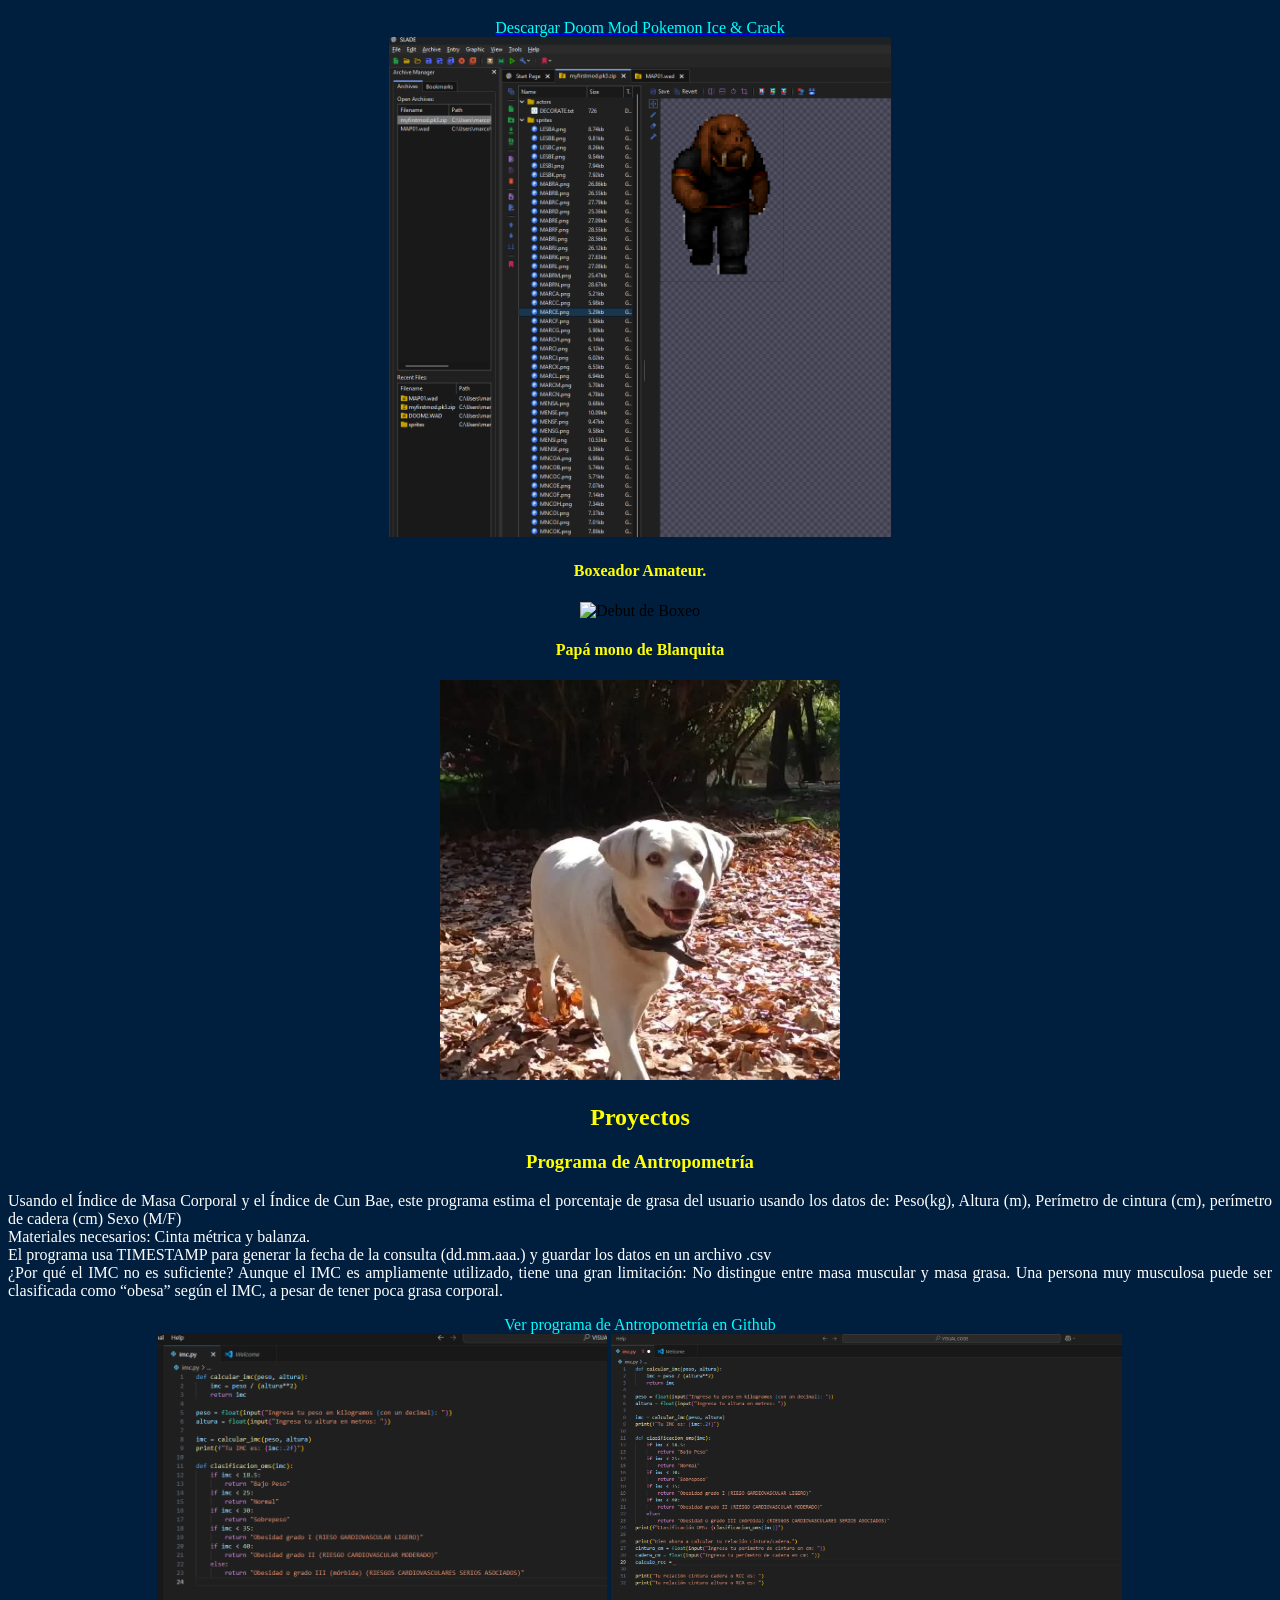
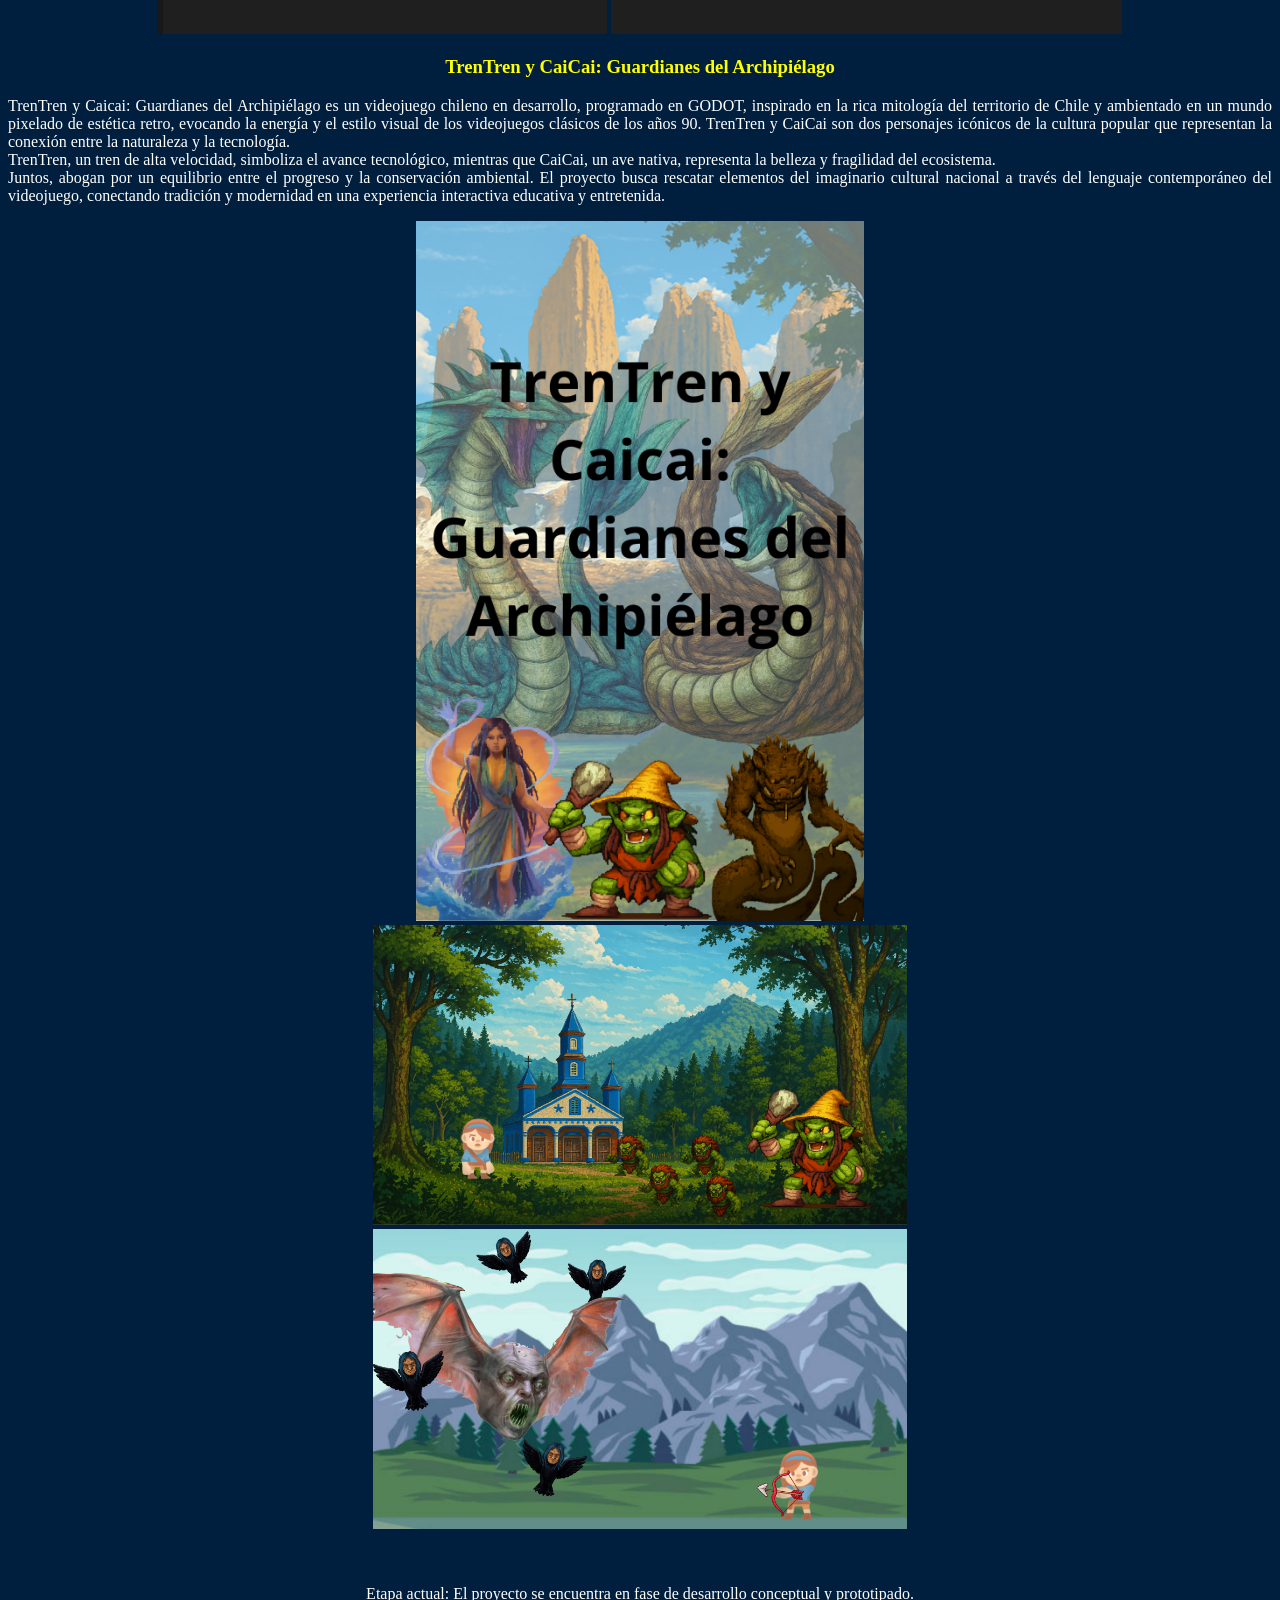
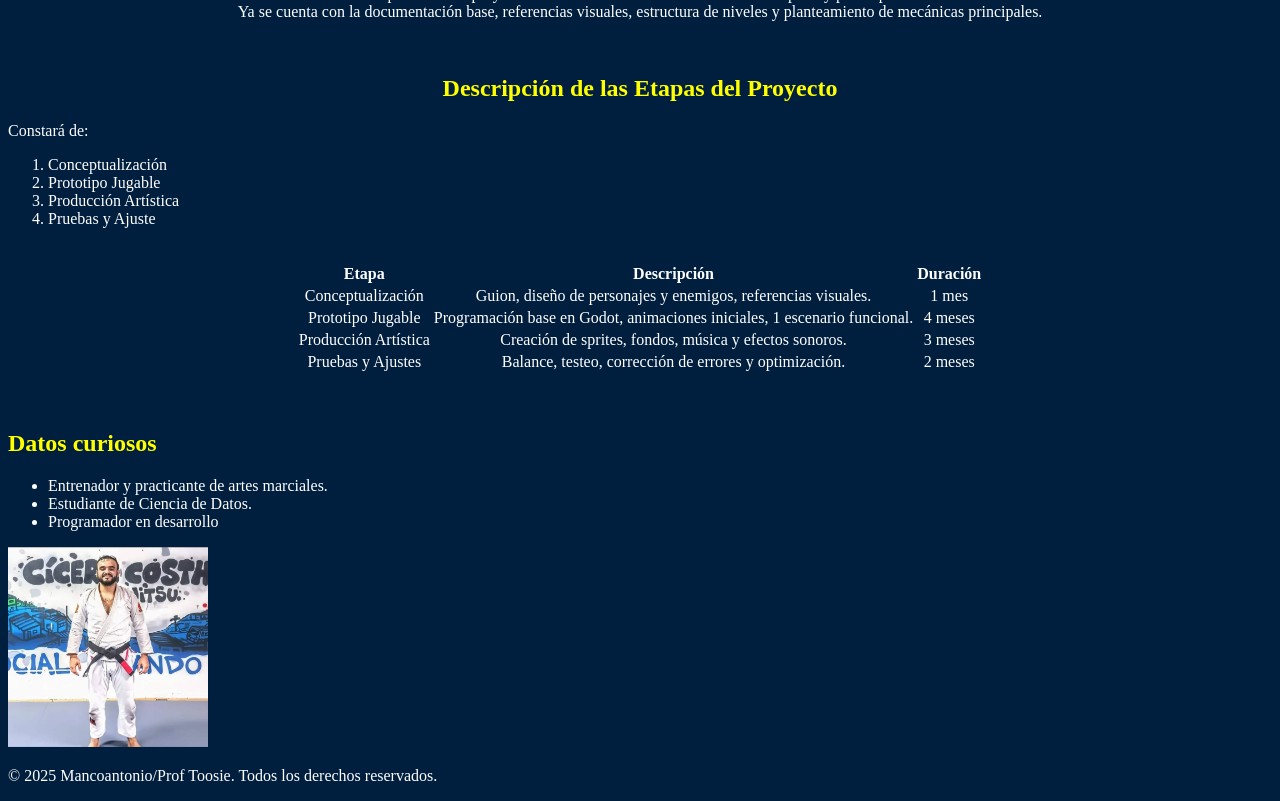
==== commit aad9b8ca: "Update index.html" ====
--- a/index.html
+++ b/index.html
@@ -8,8 +8,8 @@
    </head>
    <body>
       <header>
-        <h1 text align:center>¡Holi, Mundo!</h1>
-        <p text align:center>Bienvenido a mi página web creada por el puro gusto de aprender y mejorar.<br>
+        <h1 style=text-align:center>¡Holi, Mundo!</h1>
+        <p style=text-align:center>Bienvenido a mi página web creada por el puro gusto de aprender y mejorar.<br>
            </p><br>
          <h2>¿¿De qué país nos visitas??</h2>
       <select>
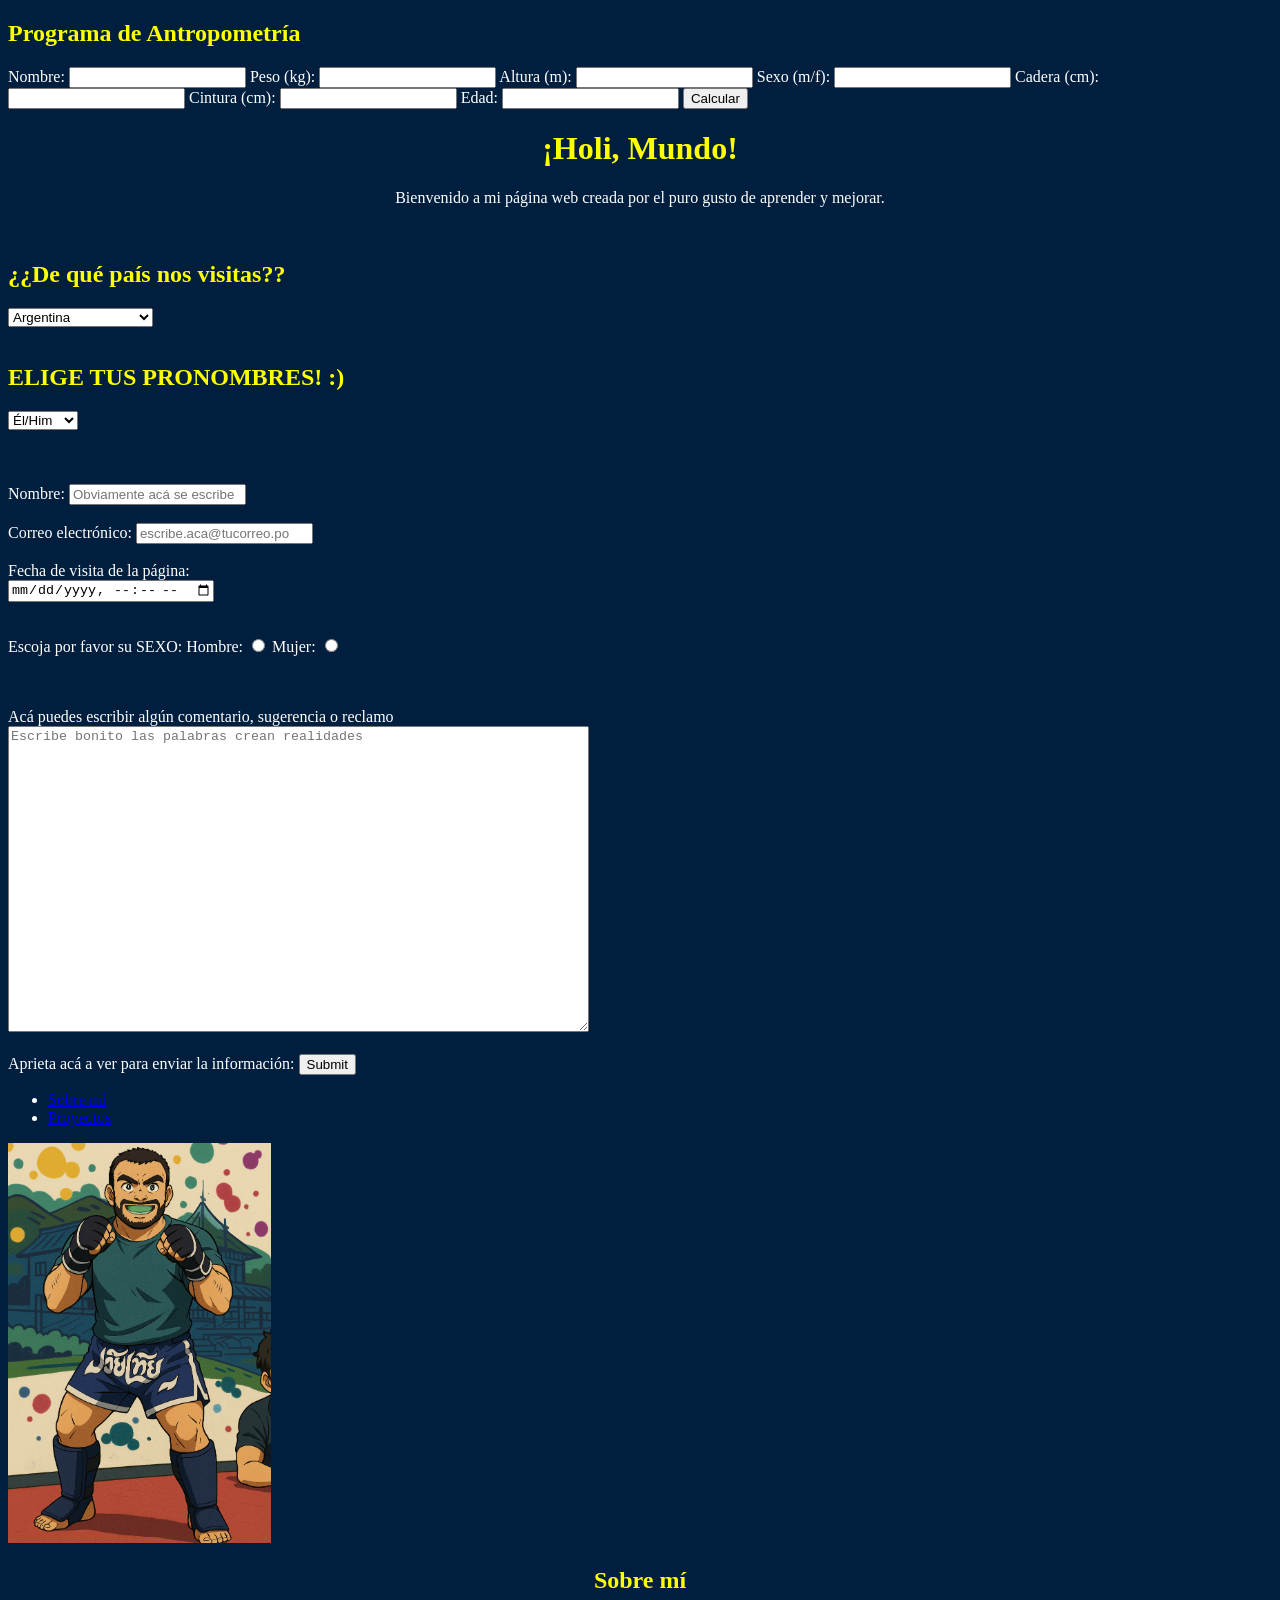
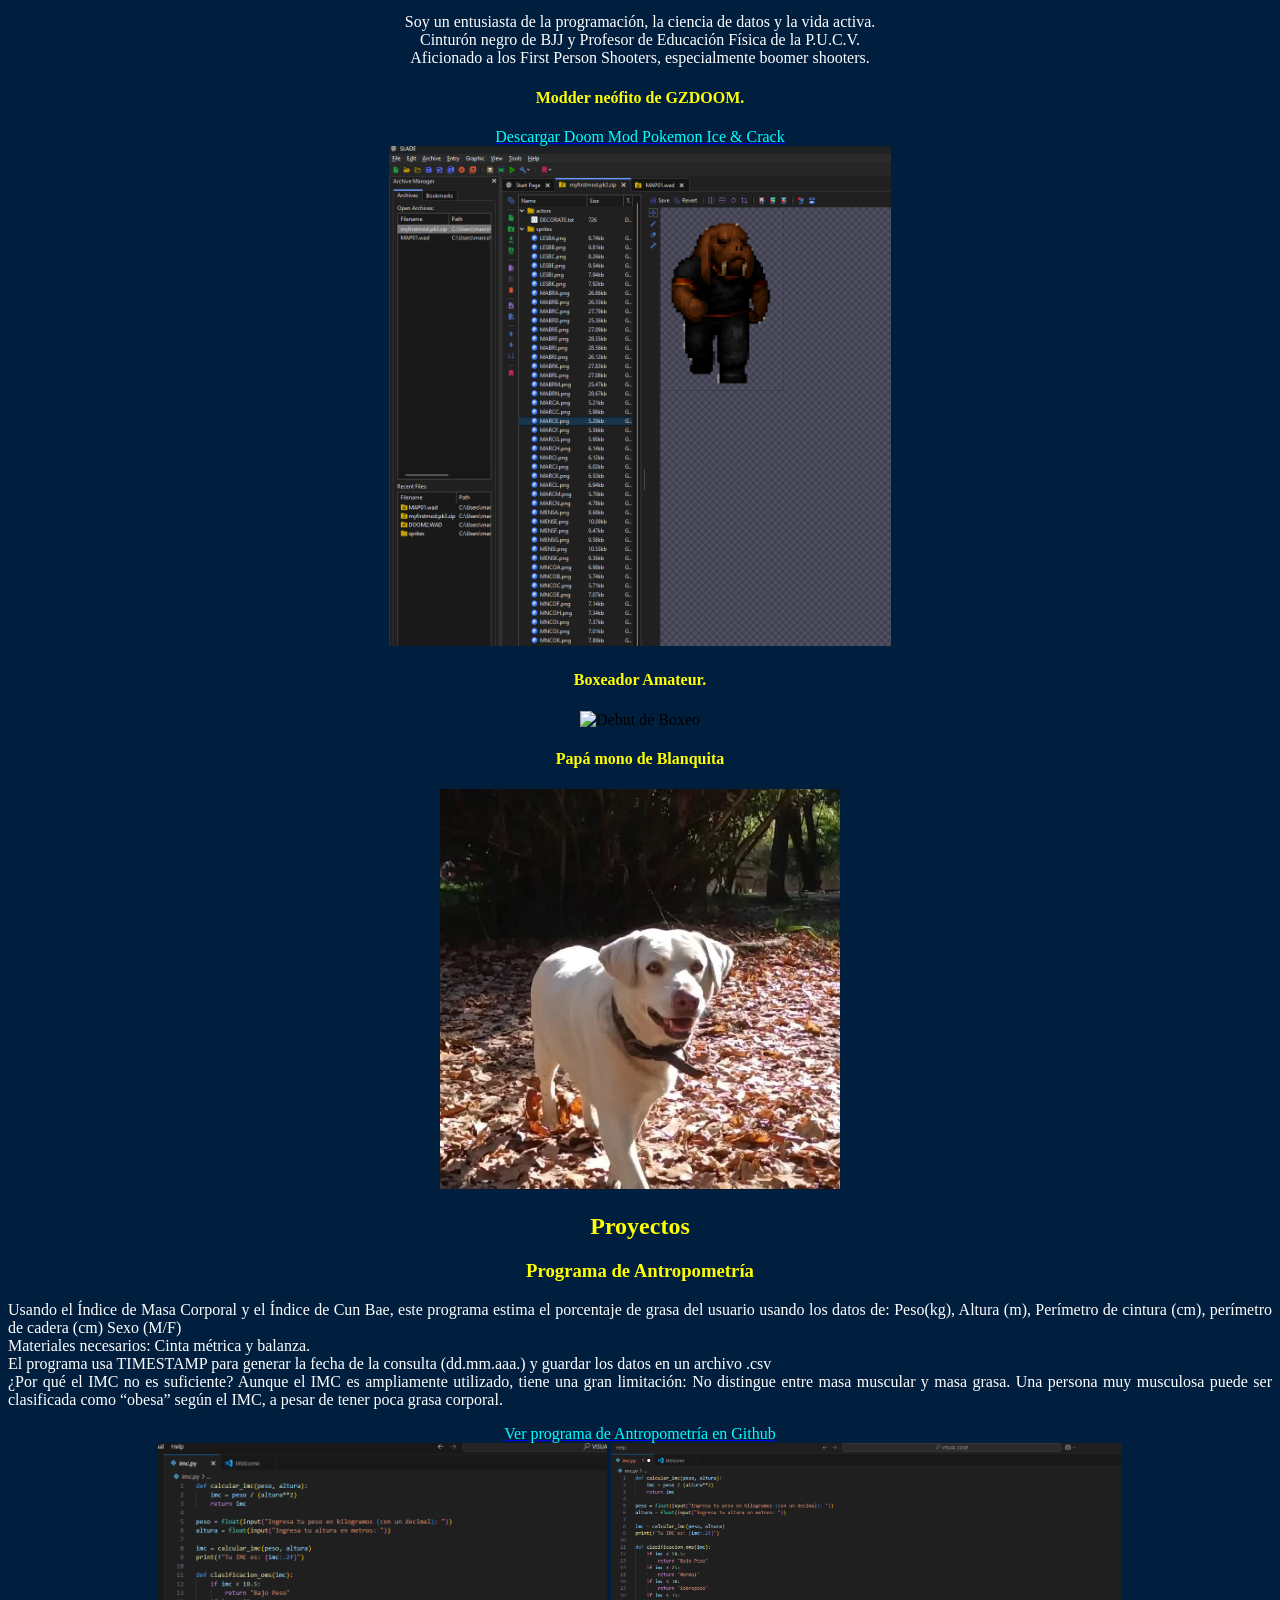
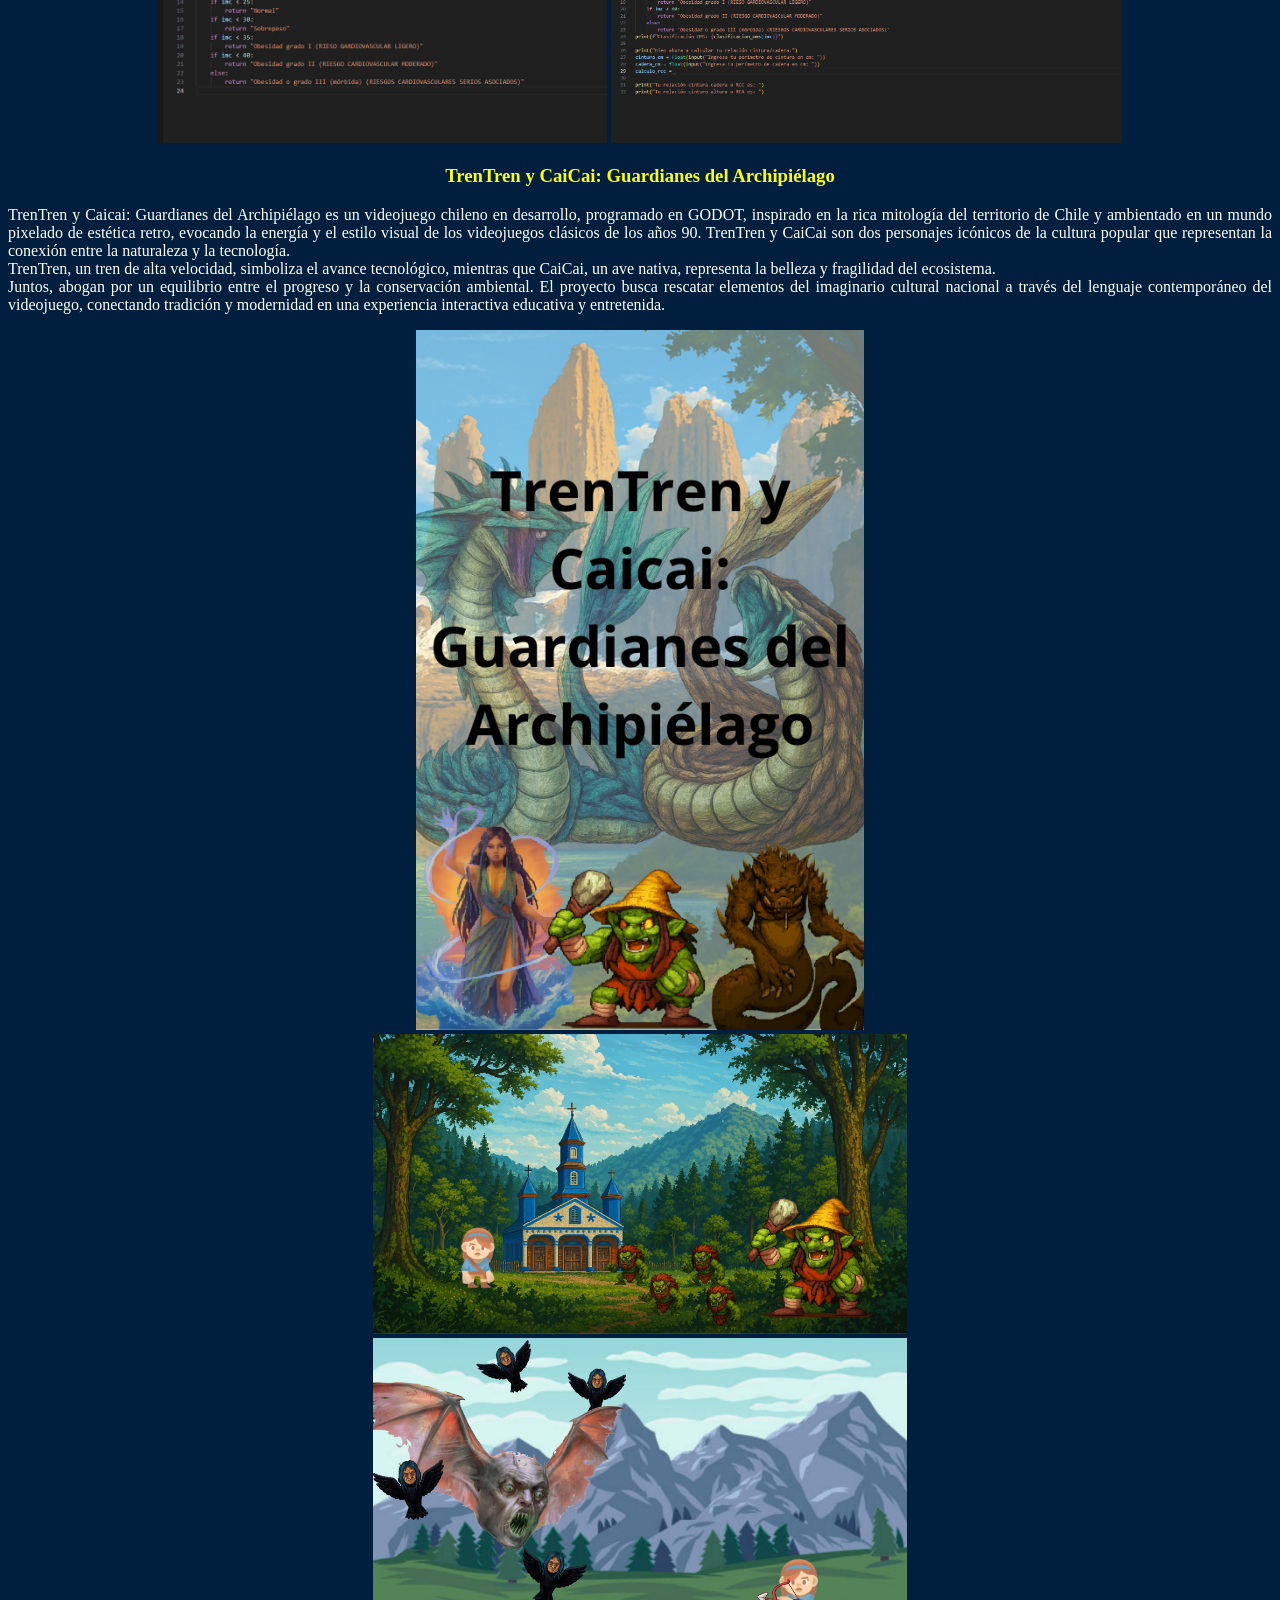
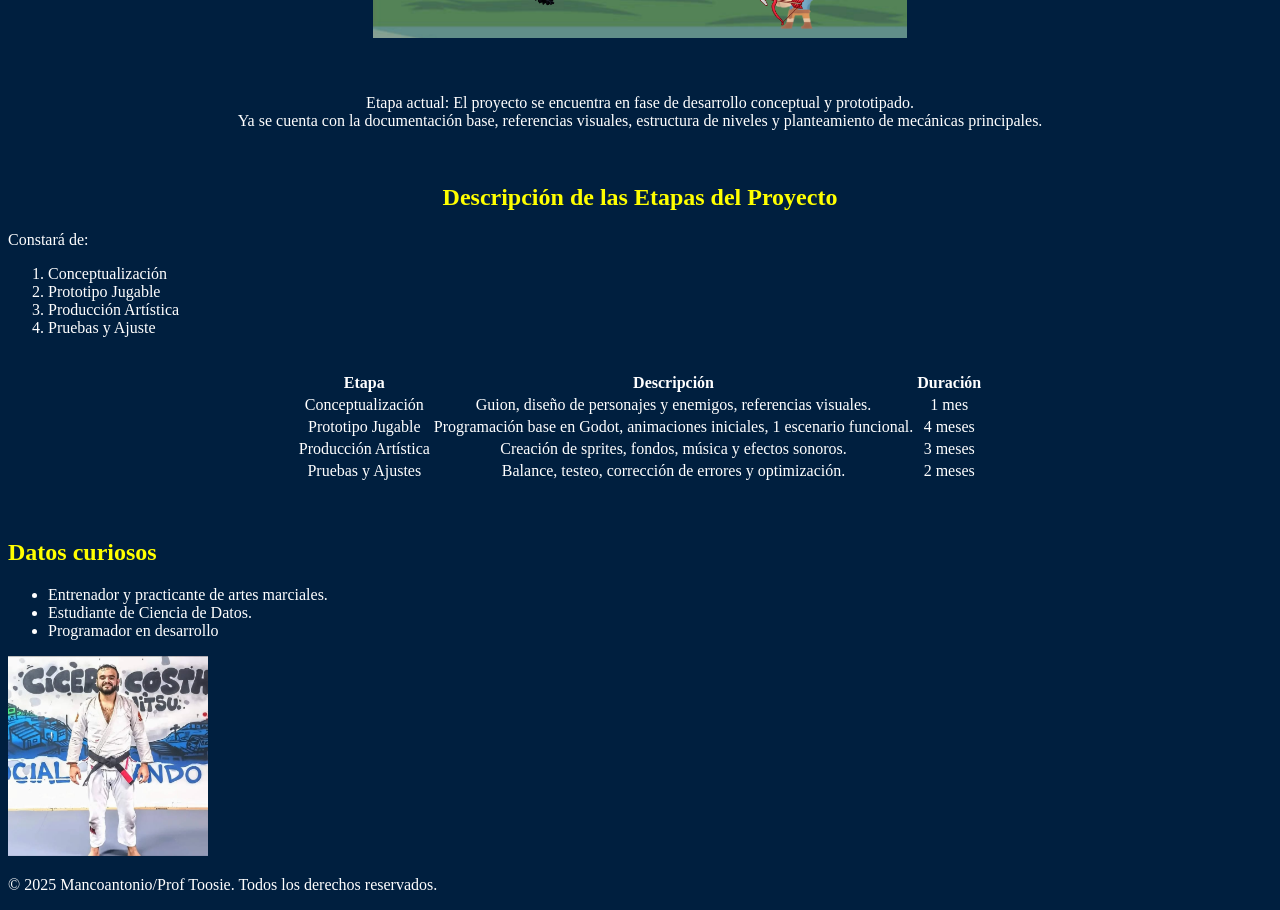
==== commit ef429182: "Implement anthropometric input and calculation features Added JS script" ====
--- a/index.html
+++ b/index.html
@@ -8,6 +8,148 @@
    </head>
    <body>
       <header>
+      <h2>Programa de Antropometría</h2>
+
+<div id="antropometria">
+    <label>Nombre:</label>
+    <input id="nombre">
+
+    <label>Peso (kg):</label>
+    <input id="peso" type="number" step="0.1">
+
+    <label>Altura (m):</label>
+    <input id="altura" type="number" step="0.01">
+
+    <label>Sexo (m/f):</label>
+    <input id="sexo">
+
+    <label>Cadera (cm):</label>
+    <input id="cadera" type="number">
+
+    <label>Cintura (cm):</label>
+    <input id="cintura" type="number">
+
+    <label>Edad:</label>
+    <input id="edad" type="number">
+
+    <button onclick="calcular()">Calcular</button>
+</div>
+
+<div id="salida" class="section output"></div>
+
+<script>
+function calcularIMC(peso, altura) {
+    return peso / (altura ** 2);
+}
+
+function calcularCunBae(cintura_m, sexo, sexo_num, edad, imc) {
+    return -44.988
+        + (0.503 * edad)
+        + (10.689 * sexo_num)
+        + (3.172 * imc)
+        - (0.026 * imc ** 2)
+        + (0.181 * imc * sexo_num)
+        - (0.02 * imc * edad)
+        - (0.005 * imc ** 2 * sexo_num)
+        + (0.00021 * imc ** 2 * edad);
+}
+
+function clasificacionOMS(imc) {
+    if (imc < 18.5) return "Bajo Peso";
+    if (imc < 25) return "Normal";
+    if (imc < 30) return "Sobrepeso";
+    if (imc < 35) return "Obesidad grado I (RIESGO CARDIOVASCULAR LIGERO)";
+    if (imc < 40) return "Obesidad grado II (RIESGO CARDIOVASCULAR MODERADO)";
+    return "Obesidad grado III (mórbida) (RIESGOS CARDIOVASCULARES SEVEROS)";
+}
+
+function clasificacionRCC(rcc, sexo) {
+    if (sexo === "m") {
+        if (rcc < 0.90) return "RCC saludable para hombres";
+        return "RCC elevada para hombres, riesgos de salud asociados";
+    }
+    if (sexo === "f") {
+        if (rcc < 0.85) return "RCC saludable para mujeres";
+        return "RCC elevada para mujeres, riesgos de salud asociados";
+    }
+    return "Sexo no válido";
+}
+
+function clasificacionRCA(rca) {
+    if (rca < 0.40) return "RCA muy bajo, posible desnutrición o bajo peso extremo";
+    if (rca < 0.50) return "RCA Saludable";
+    if (rca <= 0.60) return "RCA riesgo moderado de sobrepeso";
+    return "RCA de ALTO RIESGO, posible obesidad abdominal";
+}
+
+function clasificacionConicidad(ind_con) {
+    if (ind_con < 1) return "Delgado o saludable según índice de conicidad";
+    if (ind_con < 1.26) return "Riesgo de sobrepeso según índice de conicidad";
+    return "Riesgo de obesidad según índice de conicidad";
+}
+
+function classGrasa(sexo, cun) {
+    if (sexo === "m") {
+        if (cun < 6) return "Grasa Esencial";
+        if (cun < 14) return "Atleta";
+        if (cun < 18) return "Fitness";
+        if (cun < 25) return "Promedio Saludable";
+        if (cun < 30) return "Obesidad grado 1";
+        if (cun < 35) return "Obesidad grado 2";
+        return "OMGbesidad GRADO 3!!";
+    }
+    if (sexo === "f") {
+        if (cun < 14) return "Grasa Esencial";
+        if (cun < 21) return "Atleta";
+        if (cun < 25) return "Fitness";
+        if (cun < 32) return "Promedio Saludable";
+        if (cun < 38) return "Obesidad grado 1";
+        if (cun < 43) return "Obesidad grado 2";
+        return "OMGbesidad GRADO 3!!";
+    }
+}
+
+function calcular() {
+    const nombre = document.getElementById("nombre").value;
+    const peso = parseFloat(document.getElementById("peso").value);
+    const altura = parseFloat(document.getElementById("altura").value);
+    const sexo = document.getElementById("sexo").value.toLowerCase();
+    const cadera = parseFloat(document.getElementById("cadera").value);
+    const cintura = parseFloat(document.getElementById("cintura").value);
+    const edad = parseInt(document.getElementById("edad").value);
+
+    const altura_cm = altura * 100;
+    const cintura_m = cintura / 100;
+    const rcc = cintura / cadera;
+    const rca = cintura / altura_cm;
+    const ind_con = cintura_m / (0.109 * Math.sqrt(peso / altura));
+    const sexo_num = sexo === "m" ? 1 : 0;
+
+    const imc = calcularIMC(peso, altura);
+    const cun = calcularCunBae(cintura_m, sexo, sexo_num, edad, imc);
+
+    const salida = `
+Nombre: ${nombre}
+
+IMC: ${imc.toFixed(2)}
+Clasificación OMS: ${clasificacionOMS(imc)}
+
+RCC: ${rcc.toFixed(2)}
+Clasificación RCC: ${clasificacionRCC(rcc, sexo)}
+
+RCA: ${rca.toFixed(2)}
+Clasificación RCA: ${clasificacionRCA(rca)}
+
+Índice de Conicidad: ${ind_con.toFixed(2)}
+Clasificación Conicidad: ${clasificacionConicidad(ind_con)}
+
+Porcentaje de Grasa: ${cun.toFixed(2)}%
+Clasificación de Grasa: ${classGrasa(sexo, cun)}
+`;
+
+    document.getElementById("salida").textContent = salida;
+}
+</script>
         <h1 style=text-align:center>¡Holi, Mundo!</h1>
         <p style=text-align:center>Bienvenido a mi página web creada por el puro gusto de aprender y mejorar.<br>
            </p><br>
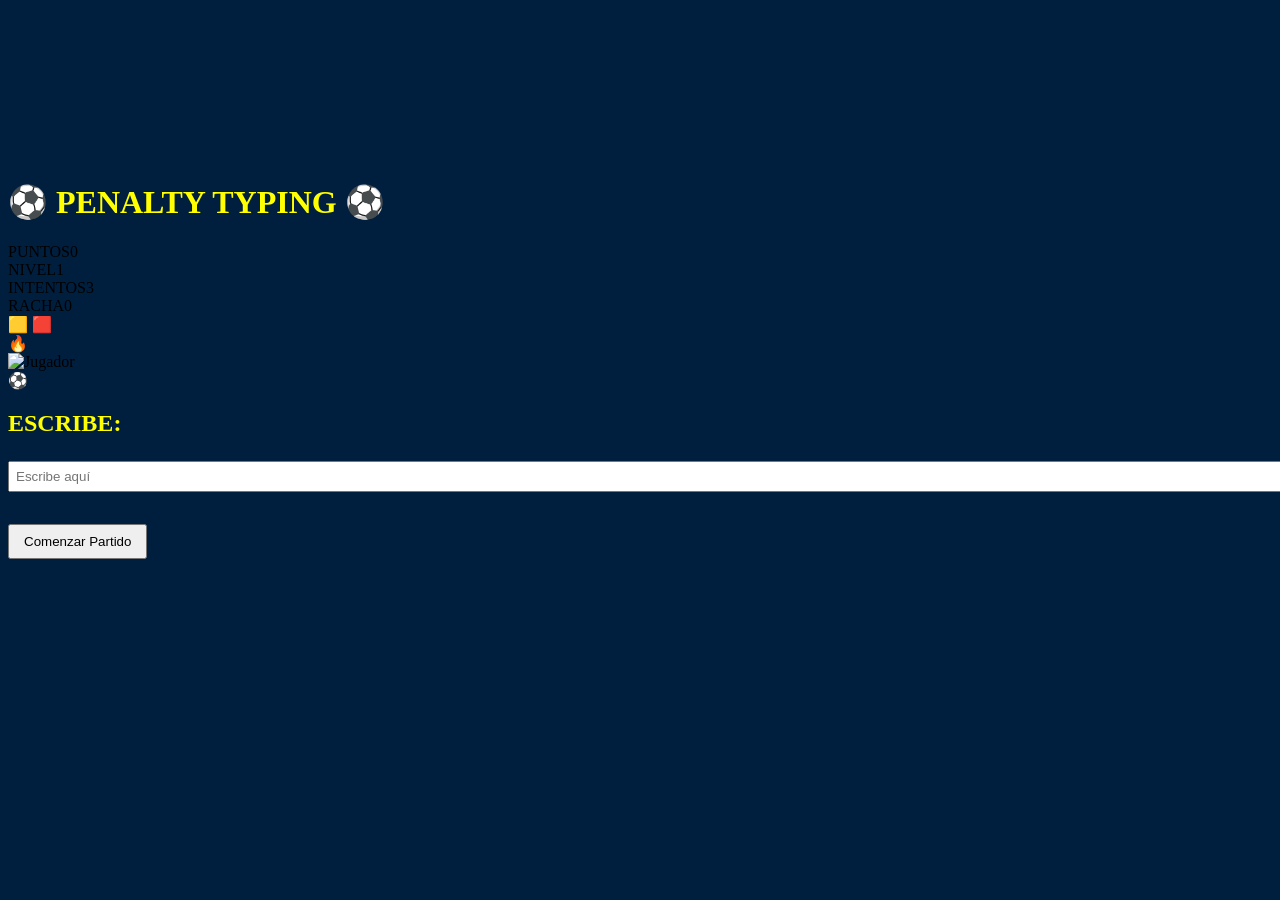
==== commit a6505bd9: "Revamp index.html for Penalty Typing game" ====
--- a/index.html
+++ b/index.html
@@ -1,341 +1,65 @@
 <!DOCTYPE html>
 <html lang="es">
-   <head>
-        <meta charset="UTF-8">
-        <meta name="viewport" content="width=device-width, initial-scale=1.0">
-        <title>Mi Página Web(E.O.)</title>
-        <link rel="stylesheet" href="./style.css" />
-   </head>
-   <body>
-      <header>
-      <h2>Programa de Antropometría</h2>
+<head>
+<meta charset="UTF-8">
+<meta name="viewport" content="width=device-width, initial-scale=1.0">
+<title>Penalty Typing</title>
+<link rel="preconnect" href="https://fonts.googleapis.com">
+<link href="https://fonts.googleapis.com/css2?family=Oswald:wght@500;600;700&family=Nunito:wght@400;600;700;800&display=swap" rel="stylesheet">
+<link rel="stylesheet" href="style.css">
+</head>
+<body>
+  <canvas id="fxCanvas"></canvas>
 
-<div id="antropometria">
-    <label>Nombre:</label>
-    <input id="nombre">
+  <div id="game">
+    <h1>⚽ PENALTY TYPING ⚽</h1>
 
-    <label>Peso (kg):</label>
-    <input id="peso" type="number" step="0.1">
+    <!-- Marcador: nivel / puntos / intentos / tarjetas -->
+    <div id="scoreboard">
+      <div class="sb-item">PUNTOS<span id="score">0</span></div>
+      <div class="sb-item">NIVEL<span id="level">1</span></div>
+      <div class="sb-item">INTENTOS<span id="lives">3</span></div>
+      <div class="sb-item">RACHA<span id="streak">0</span></div>
+      <div class="sb-item cards">
+        <span id="yellowCard" class="card yellow hidden">🟨</span>
+        <span id="redCard" class="card red hidden">🟥</span>
+      </div>
+    </div>
 
-    <label>Altura (m):</label>
-    <input id="altura" type="number" step="0.01">
+    <!-- Barra de tiempo tipo mecha -->
+    <div id="timer-container">
+      <div id="timer"></div>
+      <div id="spark">🔥</div>
+    </div>
 
-    <label>Sexo (m/f):</label>
-    <input id="sexo">
+    <!-- Cancha + sprite del jugador/pelota -->
+    <div id="pitch">
+      <div id="goal"></div>
+      <div id="sprite">
+        <img id="playerSprite" src="sprites/penal_idle.svg" alt="Jugador">
+      </div>
+      <div id="ball">⚽</div>
+    </div>
 
-    <label>Cadera (cm):</label>
-    <input id="cadera" type="number">
+    <!-- Desafío -->
+    <h2>ESCRIBE:</h2>
+    <div id="word"></div>
 
-    <label>Cintura (cm):</label>
-    <input id="cintura" type="number">
+    <input
+      type="text"
+      id="inputWord"
+      autocomplete="off"
+      autocapitalize="off"
+      autocorrect="off"
+      spellcheck="false"
+      placeholder="Escribe aquí">
 
-    <label>Edad:</label>
-    <input id="edad" type="number">
+    <!-- Mensajes (GOOOL / Fallaste / Tarjeta) -->
+    <div id="message">&nbsp;</div>
 
-    <button onclick="calcular()">Calcular</button>
-</div>
+    <button id="startButton">Comenzar Partido</button>
+  </div>
 
-<div id="salida" class="section output"></div>
-
-<script>
-function calcularIMC(peso, altura) {
-    return peso / (altura ** 2);
-}
-
-function calcularCunBae(cintura_m, sexo, sexo_num, edad, imc) {
-    return -44.988
-        + (0.503 * edad)
-        + (10.689 * sexo_num)
-        + (3.172 * imc)
-        - (0.026 * imc ** 2)
-        + (0.181 * imc * sexo_num)
-        - (0.02 * imc * edad)
-        - (0.005 * imc ** 2 * sexo_num)
-        + (0.00021 * imc ** 2 * edad);
-}
-
-function clasificacionOMS(imc) {
-    if (imc < 18.5) return "Bajo Peso";
-    if (imc < 25) return "Normal";
-    if (imc < 30) return "Sobrepeso";
-    if (imc < 35) return "Obesidad grado I (RIESGO CARDIOVASCULAR LIGERO)";
-    if (imc < 40) return "Obesidad grado II (RIESGO CARDIOVASCULAR MODERADO)";
-    return "Obesidad grado III (mórbida) (RIESGOS CARDIOVASCULARES SEVEROS)";
-}
-
-function clasificacionRCC(rcc, sexo) {
-    if (sexo === "m") {
-        if (rcc < 0.90) return "RCC saludable para hombres";
-        return "RCC elevada para hombres, riesgos de salud asociados";
-    }
-    if (sexo === "f") {
-        if (rcc < 0.85) return "RCC saludable para mujeres";
-        return "RCC elevada para mujeres, riesgos de salud asociados";
-    }
-    return "Sexo no válido";
-}
-
-function clasificacionRCA(rca) {
-    if (rca < 0.40) return "RCA muy bajo, posible desnutrición o bajo peso extremo";
-    if (rca < 0.50) return "RCA Saludable";
-    if (rca <= 0.60) return "RCA riesgo moderado de sobrepeso";
-    return "RCA de ALTO RIESGO, posible obesidad abdominal";
-}
-
-function clasificacionConicidad(ind_con) {
-    if (ind_con < 1) return "Delgado o saludable según índice de conicidad";
-    if (ind_con < 1.26) return "Riesgo de sobrepeso según índice de conicidad";
-    return "Riesgo de obesidad según índice de conicidad";
-}
-
-function classGrasa(sexo, cun) {
-    if (sexo === "m") {
-        if (cun < 6) return "Grasa Esencial";
-        if (cun < 14) return "Atleta";
-        if (cun < 18) return "Fitness";
-        if (cun < 25) return "Promedio Saludable";
-        if (cun < 30) return "Obesidad grado 1";
-        if (cun < 35) return "Obesidad grado 2";
-        return "OMGbesidad GRADO 3!!";
-    }
-    if (sexo === "f") {
-        if (cun < 14) return "Grasa Esencial";
-        if (cun < 21) return "Atleta";
-        if (cun < 25) return "Fitness";
-        if (cun < 32) return "Promedio Saludable";
-        if (cun < 38) return "Obesidad grado 1";
-        if (cun < 43) return "Obesidad grado 2";
-        return "OMGbesidad GRADO 3!!";
-    }
-}
-
-function calcular() {
-    const nombre = document.getElementById("nombre").value;
-    const peso = parseFloat(document.getElementById("peso").value);
-    const altura = parseFloat(document.getElementById("altura").value);
-    const sexo = document.getElementById("sexo").value.toLowerCase();
-    const cadera = parseFloat(document.getElementById("cadera").value);
-    const cintura = parseFloat(document.getElementById("cintura").value);
-    const edad = parseInt(document.getElementById("edad").value);
-
-    const altura_cm = altura * 100;
-    const cintura_m = cintura / 100;
-    const rcc = cintura / cadera;
-    const rca = cintura / altura_cm;
-    const ind_con = cintura_m / (0.109 * Math.sqrt(peso / altura));
-    const sexo_num = sexo === "m" ? 1 : 0;
-
-    const imc = calcularIMC(peso, altura);
-    const cun = calcularCunBae(cintura_m, sexo, sexo_num, edad, imc);
-
-    const salida = `
-Nombre: ${nombre}
-
-IMC: ${imc.toFixed(2)}
-Clasificación OMS: ${clasificacionOMS(imc)}
-
-RCC: ${rcc.toFixed(2)}
-Clasificación RCC: ${clasificacionRCC(rcc, sexo)}
-
-RCA: ${rca.toFixed(2)}
-Clasificación RCA: ${clasificacionRCA(rca)}
-
-Índice de Conicidad: ${ind_con.toFixed(2)}
-Clasificación Conicidad: ${clasificacionConicidad(ind_con)}
-
-Porcentaje de Grasa: ${cun.toFixed(2)}%
-Clasificación de Grasa: ${classGrasa(sexo, cun)}
-`;
-
-    document.getElementById("salida").textContent = salida;
-}
-</script>
-        <h1 style=text-align:center>¡Holi, Mundo!</h1>
-        <p style=text-align:center>Bienvenido a mi página web creada por el puro gusto de aprender y mejorar.<br>
-           </p><br>
-         <h2>¿¿De qué país nos visitas??</h2>
-      <select>
-         <option value="Argentina">Argentina</option>
-         <option value="Bolivia">Bolivia</option>
-         <option value="Brazil">Brazil</option>
-         <option value="Chile">Chile</option>
-         <option value="Colombia">Colombia</option>
-         <option value="Costa Rica">Costa Rica</option>
-         <option value="Cuba">Cuba</option>
-         <option value="Dominican Republic">Dominican Republic</option>
-         <option value="Ecuador">Ecuador</option>
-         <option value="El Salvador">El Salvador</option>
-         <option value="Guatemala">Guatemala</option>
-         <option value="Honduras">Honduras</option>
-         <option value="Mexico">Mexico</option>
-         <option value="Nicaragua">Nicaragua</option>
-         <option value="Panama">Panama</option>
-         <option value="Paraguay">Paraguay</option>
-         <option value="Peru">Peru</option>
-         <option value="Uruguay">Uruguay</option>
-         <option value="Venezuela">Venezuela</option>
-         <option value="Otro">Un país desarrollado</option>
-      </select><br><br>
-      <article>
-      <h2>ELIGE TUS PRONOMBRES! :) </h2>
-      <select>
-         <option>Él/Him</option>
-         <option>Ella/Her</option> 
-      </select>
-      </article>
-<br><br><br>
-         
-        <form>
-        <label for="nombre" >Nombre:</label>
-        <input id="nombre" placeholder="Obviamente acá se escribe">
-        <br><br>
-        <label for="corero" >Correo electrónico:</label>
-        <input id="corero" type="email" placeholder="escribe.aca@tucorreo.po">
-        
-        <br><br>
-        <label for="nombre" >Fecha de visita de la página:<br></label>
-        <input type="datetime-local" placeholder="Escribe aca po ahueonao">
-        <br><br>
-        <p>Escoja por favor su SEXO:
-        <label for="nombre" >Hombre:
-        <input type="radio" name="sexo" value="hombre"></label>
-        <label for="nombre" >Mujer:
-        <input type="radio" name="sexo" value="mujer" ></p></label>
-        <br><br>
-        Acá puedes escribir algún comentario, sugerencia o reclamo<br>
-        <textarea id="comment" rows="20" cols="70" placeholder="Escribe bonito las palabras crean realidades" ></textarea>
-        <br><br>
-        <label for="boton" >Aprieta acá a ver para enviar la información:</label>
-        <input type="Submit" id="boton">
-    </form>
-              <nav>
-        <ul>
-          <li><a href="#about">Sobre mí</a></li>
-          <li><a href="#projects">Proyectos</a></li>
-        </ul>
-      </nav>
-        <img src="img/manco_gibli.png" height="400" alt="Foto de Perfil" />
-           
-        
-        
-   </header>
-   <main>
-      <section id="about" style=text-align:center>
-        <h2>Sobre mí</h2>
-        <p>Soy un entusiasta de la programación, la ciencia de datos y la vida activa.<br>
-        Cinturón negro de BJJ y Profesor de Educación Física de la P.U.C.V.<br>
-        Aficionado a los First Person Shooters, especialmente boomer shooters.<br>
-        </p>
-        <h4>Modder neófito de GZDOOM.</h4>
-
-         <a target="_blank" href="https://www.moddb.com/games/doom-ii/downloads/pokemon-ice#downloadsform"> <span style="color:aqua"> Descargar Doom Mod Pokemon Ice & Crack </span></a><br>
-
-        <img src="img/DOOM MOD.png" height="500" alt="Mod de Doom" />
-
-        <h4>Boxeador Amateur.</h4>
-
-        <img src="img/debut_box.jpg" height="600" alt="Debut de Boxeo" />
-        
-       <h4> Papá mono de Blanquita </h4>
-        <img src="img/Blanquita.jpg" height="400" alt="Blanquita" />
-
-      </section>
-      <section id="projects" style=text-align:center>
-         <h2>Proyectos</h2>
-
-         <article>
-            <h3>Programa de Antropometría</h3>
-            <p style=text-align:justify>Usando el Índice de Masa Corporal y el Índice de Cun Bae, este programa estima el porcentaje de grasa del usuario usando los datos de:
-            Peso(kg), Altura (m), Perímetro de cintura (cm), perímetro de cadera (cm) Sexo (M/F) <br>
-            Materiales necesarios: Cinta métrica y balanza.<br>
-            El programa usa TIMESTAMP para generar la fecha de la consulta (dd.mm.aaa.) y guardar los datos en un archivo .csv<br>
-            ¿Por qué el IMC no es suficiente? 
-            Aunque el IMC es ampliamente utilizado, tiene una gran limitación: No distingue entre masa muscular y masa grasa.
-            Una persona muy musculosa puede ser clasificada como “obesa” según el IMC, a pesar de tener poca grasa corporal.</p>
-
-            <a target="_blank" href="https://github.com/Mancoantonio/ANTROPOMETRICS"> <span style="color:aqua"> Ver programa de Antropometría en Github </span></a><br>
-
-         <img src="img/imc1.png" height="300" alt="imc1" />
-         <img src="img/imc2.png" height="300" alt="imc2" />
-            
-         </article>
-
-         <article>
-            <h3 style= text-align:center>TrenTren y CaiCai: Guardianes del Archipiélago</h3>
-            <p  style= text-align:justify>TrenTren y Caicai: Guardianes del Archipiélago es un videojuego chileno en desarrollo, programado en GODOT,  
-                inspirado en la rica mitología del territorio de Chile y ambientado en un mundo pixelado de estética retro, evocando la energía y el estilo visual de los videojuegos clásicos de los años 90.
-            TrenTren y CaiCai son dos personajes icónicos de la cultura popular que representan la conexión entre la naturaleza y la tecnología. <br>
-            TrenTren, un tren de alta velocidad, simboliza el avance tecnológico, mientras que CaiCai, un ave nativa, representa la belleza y fragilidad del ecosistema.<br>
-            Juntos, abogan por un equilibrio entre el progreso y la conservación ambiental.
-            El proyecto busca rescatar elementos del imaginario cultural nacional a través del lenguaje contemporáneo del videojuego, 
-            conectando tradición y modernidad en una experiencia interactiva educativa y entretenida.<br></p>
-
-            <img src="img/portada.png" height="700" alt="CaiCai y TrenTren" /><br>
-            <img src="img/MUNDOTRAUCO.png" height="300" alt="Trauco" /><br>
-            <img src="img/MUNDOTUETUE.png" height="300" alt="TueTue" /><br>
-         </article>
-         <br><br>
-         <p> Etapa actual:
-El proyecto se encuentra en fase de desarrollo conceptual y prototipado.<br>Ya se cuenta con la documentación base, referencias visuales, estructura de niveles y planteamiento de mecánicas principales.
- </p>
- <br>
-
-         <h1 style=text-align:center>Descripción de las Etapas del Proyecto</h1>
-                <p style=text-align:left>Constará de:
-        <ol style=text-align:left>
-            <li>Conceptualización
-            <li>Prototipo Jugable
-            <li>Producción Artística
-            <li>Pruebas y Ajuste
-</p>
-            </li>
-
-        </ol>
-        <br>
-        </article>
-        <table style="margin: 0 auto;">
-            <thead>
-                <th>Etapa</th>
-                <th>Descripción</th>
-                <th>Duración</th>
-            </thead>
-            <tbody>
-                <tr>
-                    <td>Conceptualización</td>
-                    <td>Guion, diseño de personajes y enemigos, referencias visuales.</td>
-                    <td>1 mes</td>
-                </tr><tr>
-                    <td>Prototipo Jugable</td>
-                    <td>Programación base en Godot, animaciones iniciales, 1 escenario funcional.</td>
-                    <td>4 meses</td>
-                </tr><tr>
-                    <td>Producción Artística</td>
-                    <td>Creación de sprites, fondos, música y efectos sonoros.</td>
-                    <td>3 meses</td>
-                </tr><tr>
-                    <td>Pruebas y Ajustes</td>
-                    <td>Balance, testeo, corrección de errores y optimización.</td>
-                    <td>2 meses</td>
-                </tr>
-            </tbody>
-        </table>
-        </article>
-<br><br>
-      </section>
-      
-      <aside>
-        <h2>Datos curiosos</h2>
-        <ul>
-          <li>Entrenador y practicante de artes marciales.</li>
-          <li>Estudiante de Ciencia de Datos.</li>
-          <li>Programador en desarrollo</li>
-        </ul>
-      </aside>
-      
-   </main>
-      
-      <footer>
-         <img src="img/faixapreta.jpg" height="200" alt="Preta" />
-      <p>© 2025 Mancoantonio/Prof Toosie. Todos los derechos reservados.</p>
-   </body>
+  <script src="script.js"></script>
+</body>
 </html>
--- a/style.css
+++ b/style.css
@@ -1,3 +1,14 @@
+#antropometria { font-family: sans-serif; max-width: 600px; margin: 20px auto; }
+        input { width: 100%; padding: 6px; margin: 4px 0;}
+        button { padding: 8px 14px; margin-top: 10px; }
+        .section { margin-top: 25px; border-top: 1px solid #aaa; padding-top: 20px; }
+        .output { background: #f2f2f2; padding: 12px; margin-top: 10px; white-space: pre-wrap; }
+
+#antropometria input {
+    color: black
+}
+
+
 html {
     background-color: #001f3f;
 }
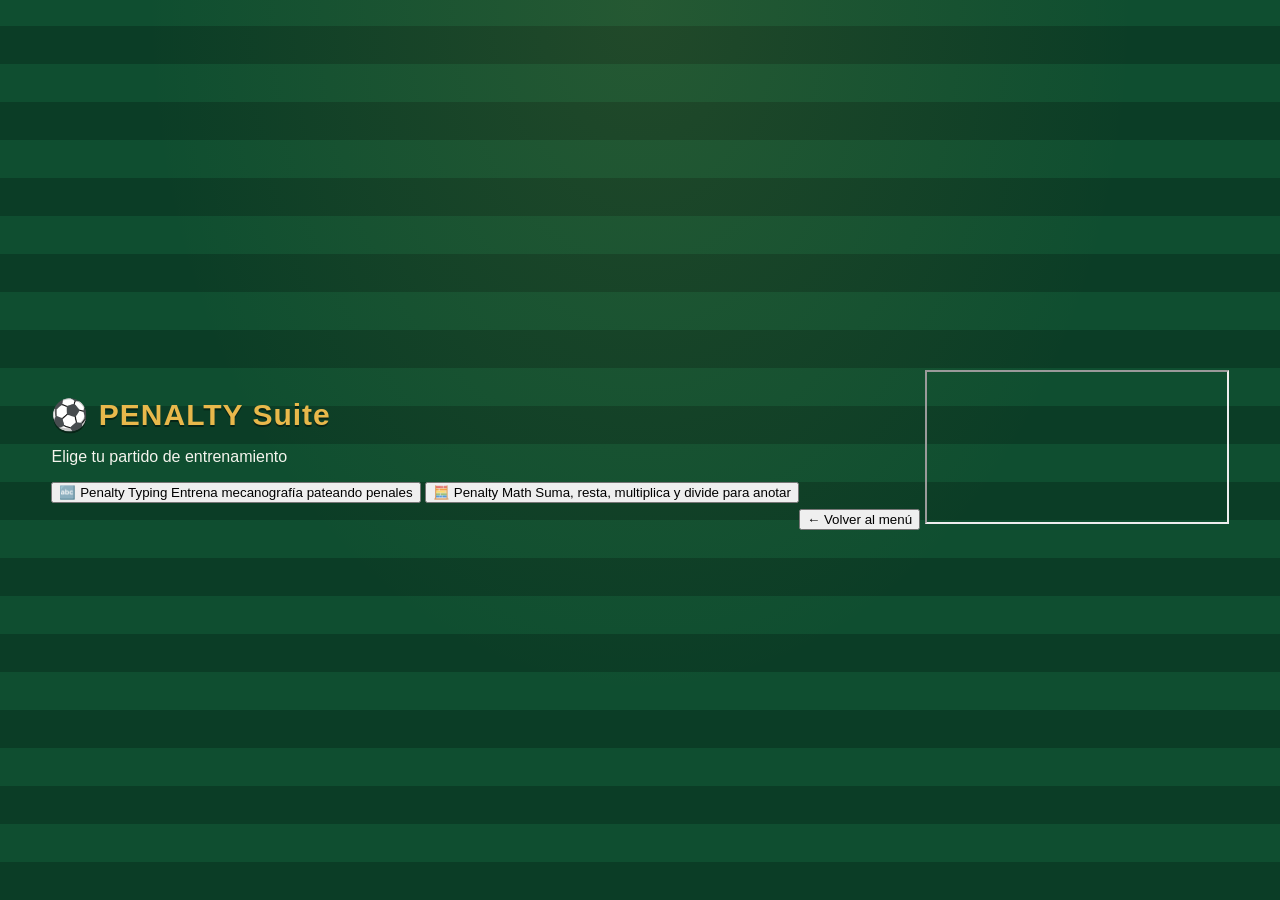
==== commit 79e70d0e: "2 in 1 games" ====
--- a/index.html
+++ b/index.html
@@ -3,63 +3,39 @@
 <head>
 <meta charset="UTF-8">
 <meta name="viewport" content="width=device-width, initial-scale=1.0">
-<title>Penalty Typing</title>
+<title>Penalty — Suite de Juegos Educativos</title>
 <link rel="preconnect" href="https://fonts.googleapis.com">
 <link href="https://fonts.googleapis.com/css2?family=Oswald:wght@500;600;700&family=Nunito:wght@400;600;700;800&display=swap" rel="stylesheet">
 <link rel="stylesheet" href="style.css">
 </head>
 <body>
-  <canvas id="fxCanvas"></canvas>
 
-  <div id="game">
-    <h1>⚽ PENALTY TYPING ⚽</h1>
+  <!-- ---------- PANTALLA DE MENÚ ---------- -->
+  <div id="menuScreen">
+    <h1>⚽ PENALTY <span>Suite</span></h1>
+    <p class="subtitle">Elige tu partido de entrenamiento</p>
 
-    <!-- Marcador: nivel / puntos / intentos / tarjetas -->
-    <div id="scoreboard">
-      <div class="sb-item">PUNTOS<span id="score">0</span></div>
-      <div class="sb-item">NIVEL<span id="level">1</span></div>
-      <div class="sb-item">INTENTOS<span id="lives">3</span></div>
-      <div class="sb-item">RACHA<span id="streak">0</span></div>
-      <div class="sb-item cards">
-        <span id="yellowCard" class="card yellow hidden">🟨</span>
-        <span id="redCard" class="card red hidden">🟥</span>
-      </div>
+    <div class="game-grid">
+      <button class="game-card" data-game="word-game">
+        <span class="card-emoji">🔤</span>
+        <span class="card-title">Penalty Typing</span>
+        <span class="card-desc">Entrena mecanografía pateando penales</span>
+      </button>
+
+      <button class="game-card" data-game="math-game">
+        <span class="card-emoji">🧮</span>
+        <span class="card-title">Penalty Math</span>
+        <span class="card-desc">Suma, resta, multiplica y divide para anotar</span>
+      </button>
     </div>
-
-    <!-- Barra de tiempo tipo mecha -->
-    <div id="timer-container">
-      <div id="timer"></div>
-      <div id="spark">🔥</div>
-    </div>
-
-    <!-- Cancha + sprite del jugador/pelota -->
-    <div id="pitch">
-      <div id="goal"></div>
-      <div id="sprite">
-        <img id="playerSprite" src="sprites/penal_idle.svg" alt="Jugador">
-      </div>
-      <div id="ball">⚽</div>
-    </div>
-
-    <!-- Desafío -->
-    <h2>ESCRIBE:</h2>
-    <div id="word"></div>
-
-    <input
-      type="text"
-      id="inputWord"
-      autocomplete="off"
-      autocapitalize="off"
-      autocorrect="off"
-      spellcheck="false"
-      placeholder="Escribe aquí">
-
-    <!-- Mensajes (GOOOL / Fallaste / Tarjeta) -->
-    <div id="message">&nbsp;</div>
-
-    <button id="startButton">Comenzar Partido</button>
   </div>
 
-  <script src="script.js"></script>
+  <!-- ---------- PANTALLA DE JUEGO (iframe aislado) ---------- -->
+  <div id="gameScreen" class="hidden">
+    <button id="backButton">← Volver al menú</button>
+    <iframe id="gameFrame" title="Juego"></iframe>
+  </div>
+
+  <script src="main.js"></script>
 </body>
 </html>
--- a/style.css
+++ b/style.css
@@ -1,32 +1,262 @@
-#antropometria { font-family: sans-serif; max-width: 600px; margin: 20px auto; }
-        input { width: 100%; padding: 6px; margin: 4px 0;}
-        button { padding: 8px 14px; margin-top: 10px; }
-        .section { margin-top: 25px; border-top: 1px solid #aaa; padding-top: 20px; }
-        .output { background: #f2f2f2; padding: 12px; margin-top: 10px; white-space: pre-wrap; }
-
-#antropometria input {
-    color: black
-}
-
-
-html {
-    background-color: #001f3f;
-}
-
-p {
-    color: white;
-}
-
-h1, h2, h3, h4 {
-    color: yellow;
-}
-
-form, label, input, table, ol, li {
-    color: white;
-}
-form input {
-    color: black;
-}
-aside {
-    color: white;
-}
+:root{
+  --grass-dark:#0B3D26;
+  --grass-mid:#0F4E30;
+  --line:#F4F4ED;
+  --yellow:#F2C230;
+  --red:#D4202A;
+  --gold:#E8B84B;
+  --ink:#08130C;
+}
+
+*{box-sizing:border-box;}
+html,body{margin:0;padding:0;}
+
+body{
+  font-family:'Nunito',sans-serif;
+  min-height:100vh;
+  display:flex;
+  align-items:center;
+  justify-content:center;
+  background:
+    radial-gradient(ellipse at 50% 0%, rgba(232,184,75,0.10), transparent 55%),
+    repeating-linear-gradient(0deg, var(--grass-dark) 0 38px, var(--grass-mid) 38px 76px);
+  color:var(--line);
+  padding:20px 12px;
+  overflow-x:hidden;
+}
+
+#fxCanvas{
+  position:fixed;
+  top:0;left:0;
+  width:100%;height:100%;
+  pointer-events:none;
+  z-index:50;
+}
+
+#game{
+  width:100%;
+  max-width:480px;
+  background:rgba(8,19,12,0.55);
+  border:2px solid rgba(244,244,237,0.18);
+  border-radius:20px;
+  padding:22px 20px 26px;
+  text-align:center;
+  box-shadow:0 20px 50px rgba(0,0,0,0.45), inset 0 0 60px rgba(0,0,0,0.25);
+  position:relative;
+}
+
+h1{
+  font-family:'Oswald',sans-serif;
+  font-weight:700;
+  letter-spacing:1px;
+  font-size:clamp(22px,5vw,30px);
+  margin:0 0 16px;
+  color:var(--gold);
+  text-shadow:0 2px 0 rgba(0,0,0,0.4);
+}
+
+h2{
+  font-family:'Oswald',sans-serif;
+  font-size:14px;
+  letter-spacing:2px;
+  margin:14px 0 6px;
+  color:rgba(244,244,237,0.6);
+}
+
+/* ---------- MARCADOR ---------- */
+#scoreboard{
+  display:flex;
+  justify-content:space-between;
+  gap:6px;
+  background:rgba(0,0,0,0.35);
+  border-radius:12px;
+  padding:8px 6px;
+  margin-bottom:14px;
+  flex-wrap:wrap;
+}
+.sb-item{
+  font-family:'Oswald',sans-serif;
+  font-size:10px;
+  letter-spacing:1px;
+  color:rgba(244,244,237,0.55);
+  display:flex;
+  flex-direction:column;
+  align-items:center;
+  min-width:46px;
+}
+.sb-item span{
+  font-size:18px;
+  color:var(--gold);
+  font-weight:700;
+  margin-top:2px;
+}
+.sb-item.cards{ flex-direction:row; gap:4px; align-items:center; justify-content:center; }
+.card{ font-size:20px; transition:opacity .2s, transform .2s; }
+.card.hidden{ opacity:0.15; transform:scale(0.8); }
+
+/* ---------- MECHA / TIMER ---------- */
+#timer-container{
+  position:relative;
+  width:100%;
+  height:18px;
+  background:#1a1a1a;
+  border-radius:10px;
+  overflow:hidden;
+  margin-bottom:18px;
+  border:1px solid rgba(244,244,237,0.15);
+}
+#timer{
+  height:100%;
+  width:100%;
+  background:linear-gradient(90deg, var(--red), var(--yellow));
+  transition:width 0.12s linear;
+  border-radius:10px 0 0 10px;
+}
+#spark{
+  position:absolute;
+  top:50%;
+  right:0;
+  transform:translate(50%,-50%);
+  font-size:16px;
+  filter:drop-shadow(0 0 6px rgba(242,194,48,0.8));
+}
+
+/* ---------- CANCHA ---------- */
+#pitch{
+  position:relative;
+  height:130px;
+  margin-bottom:10px;
+  display:flex;
+  align-items:flex-end;
+  justify-content:center;
+}
+#goal{
+  position:absolute;
+  top:0; left:50%;
+  transform:translateX(-50%);
+  width:200px; height:90px;
+  border:6px solid var(--line);
+  border-bottom:none;
+  background:
+    repeating-linear-gradient(90deg, transparent 0 18px, rgba(244,244,237,0.18) 18px 19px),
+    repeating-linear-gradient(0deg, transparent 0 18px, rgba(244,244,237,0.18) 18px 19px);
+  border-radius:4px 4px 0 0;
+}
+#sprite{
+  position:relative;
+  z-index:2;
+  width:64px;
+  height:80px;
+}
+#sprite img{
+  width:100%;
+  height:100%;
+  object-fit:contain;
+  filter:drop-shadow(0 6px 8px rgba(0,0,0,0.5));
+}
+#ball{
+  position:absolute;
+  bottom:6px;
+  left:50%;
+  font-size:26px;
+  transform:translateX(-50%);
+  transition: left 0.5s ease, bottom 0.5s ease, transform 0.5s ease;
+}
+#ball.flying{
+  bottom:60px;
+}
+#ball.goal-left{ left:30%; bottom:55px; }
+#ball.goal-right{ left:70%; bottom:55px; }
+#ball.wide-left{ left:-10%; bottom:70px; transform:translateX(-50%) rotate(-30deg); }
+#ball.wide-right{ left:110%; bottom:70px; transform:translateX(-50%) rotate(30deg); }
+#ball.hit-post{ left:38%; bottom:90px; }
+
+/* ---------- PALABRA / INPUT ---------- */
+#word{
+  font-family:'Oswald',sans-serif;
+  font-size:clamp(28px,7vw,38px);
+  letter-spacing:4px;
+  font-weight:600;
+  color:var(--line);
+  margin-bottom:14px;
+  min-height:46px;
+  text-shadow:0 2px 10px rgba(0,0,0,0.4);
+}
+#word .typed{ color:var(--gold); }
+#word .pending{ color:rgba(244,244,237,0.35); }
+
+#inputWord{
+  width:100%;
+  font-family:'Nunito',sans-serif;
+  font-size:18px;
+  font-weight:700;
+  text-align:center;
+  padding:12px 14px;
+  border-radius:12px;
+  border:2px solid rgba(244,244,237,0.25);
+  background:rgba(244,244,237,0.06);
+  color:var(--line);
+  margin-bottom:10px;
+  outline:none;
+}
+#inputWord:focus{
+  border-color:var(--gold);
+  box-shadow:0 0 0 3px rgba(232,184,75,0.25);
+}
+
+/* ---------- MENSAJES ---------- */
+#message{
+  font-family:'Oswald',sans-serif;
+  font-size:20px;
+  font-weight:700;
+  min-height:30px;
+  color:var(--gold);
+  margin-bottom:10px;
+  transition:color .2s;
+}
+#message.bad{ color:var(--red); }
+#message.warn{ color:var(--yellow); }
+
+#startButton{
+  font-family:'Oswald',sans-serif;
+  font-weight:700;
+  letter-spacing:1px;
+  background:var(--gold);
+  color:var(--ink);
+  border:none;
+  padding:12px 24px;
+  border-radius:12px;
+  font-size:15px;
+  cursor:pointer;
+  box-shadow:0 6px 0 #a87f23;
+  transition:transform .08s;
+}
+#startButton:active{ transform:translateY(4px); box-shadow:0 2px 0 #a87f23; }
+#startButton.hidden{ display:none; }
+
+/* ---------- EFECTOS: SHAKE / FLASH ---------- */
+.shake{ animation:pitchShake 0.35s ease; }
+@keyframes pitchShake{
+  0%{transform:translate(0,0) rotate(0);}
+  20%{transform:translate(-6px,2px) rotate(-0.6deg);}
+  40%{transform:translate(5px,-2px) rotate(0.5deg);}
+  60%{transform:translate(-4px,1px) rotate(-0.4deg);}
+  80%{transform:translate(3px,-1px) rotate(0.3deg);}
+  100%{transform:translate(0,0) rotate(0);}
+}
+.dim-flash{ animation:dimFlash 0.4s ease; }
+@keyframes dimFlash{
+  0%{filter:brightness(1);}
+  30%{filter:brightness(0.55) saturate(0.6);}
+  100%{filter:brightness(1);}
+}
+.goal-flash{ animation:goalFlash 0.5s ease; }
+@keyframes goalFlash{
+  0%{filter:brightness(1);}
+  30%{filter:brightness(1.4) saturate(1.3);}
+  100%{filter:brightness(1);}
+}
+
+@media (prefers-reduced-motion: reduce){
+  .shake, .dim-flash, .goal-flash, #ball{ animation:none !important; transition:none !important; }
+}
